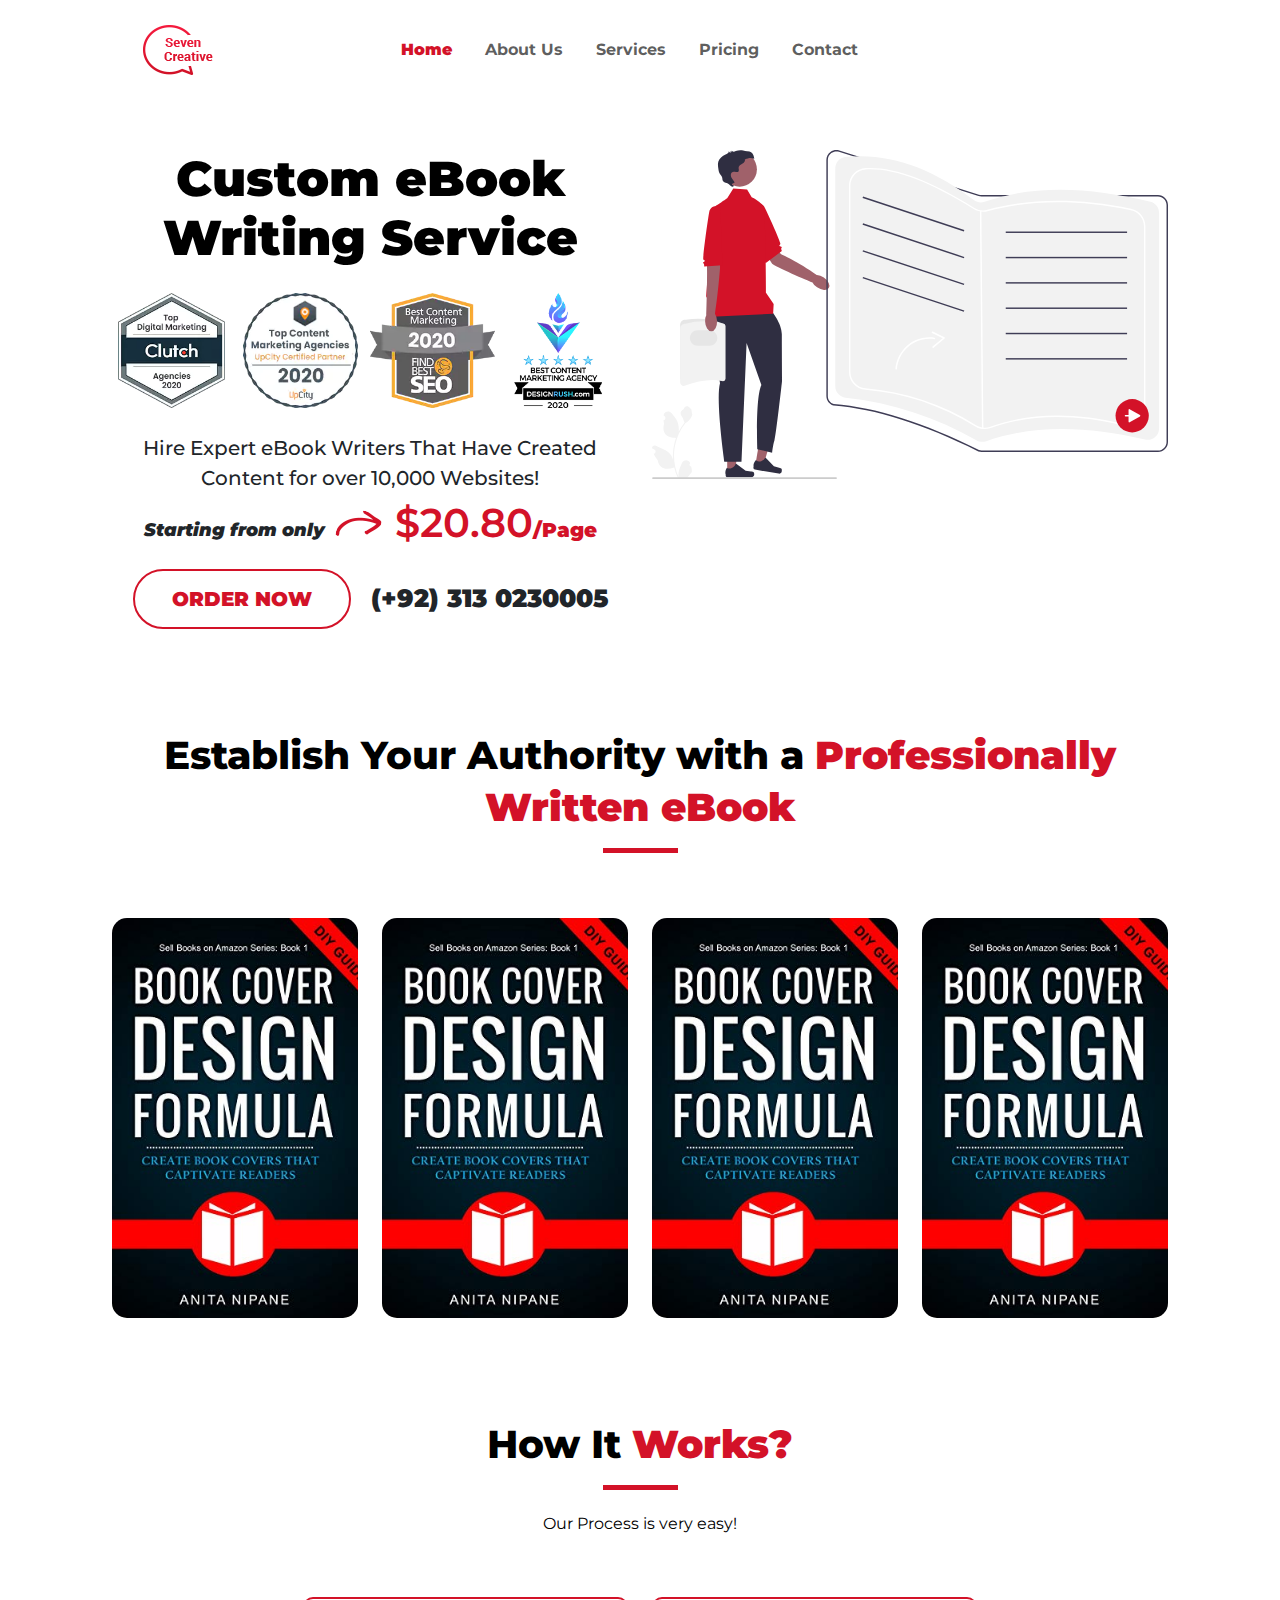
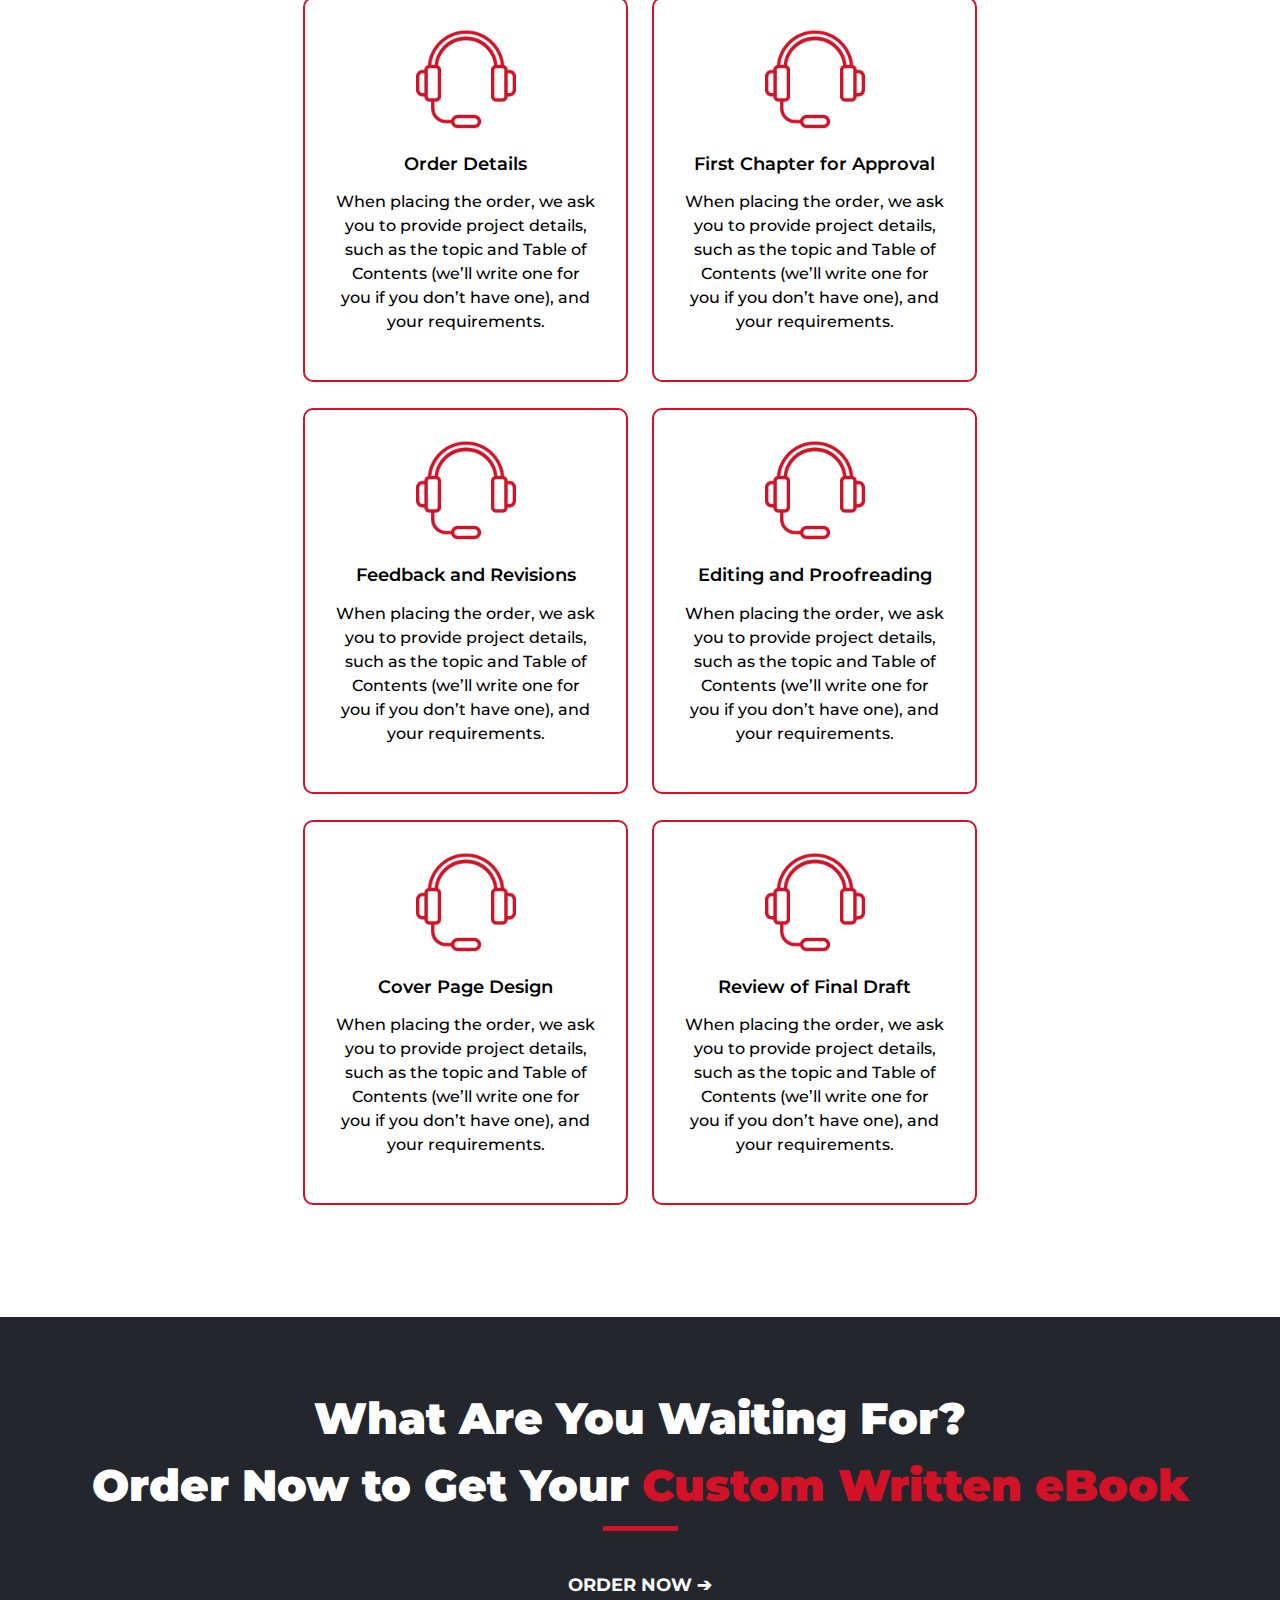
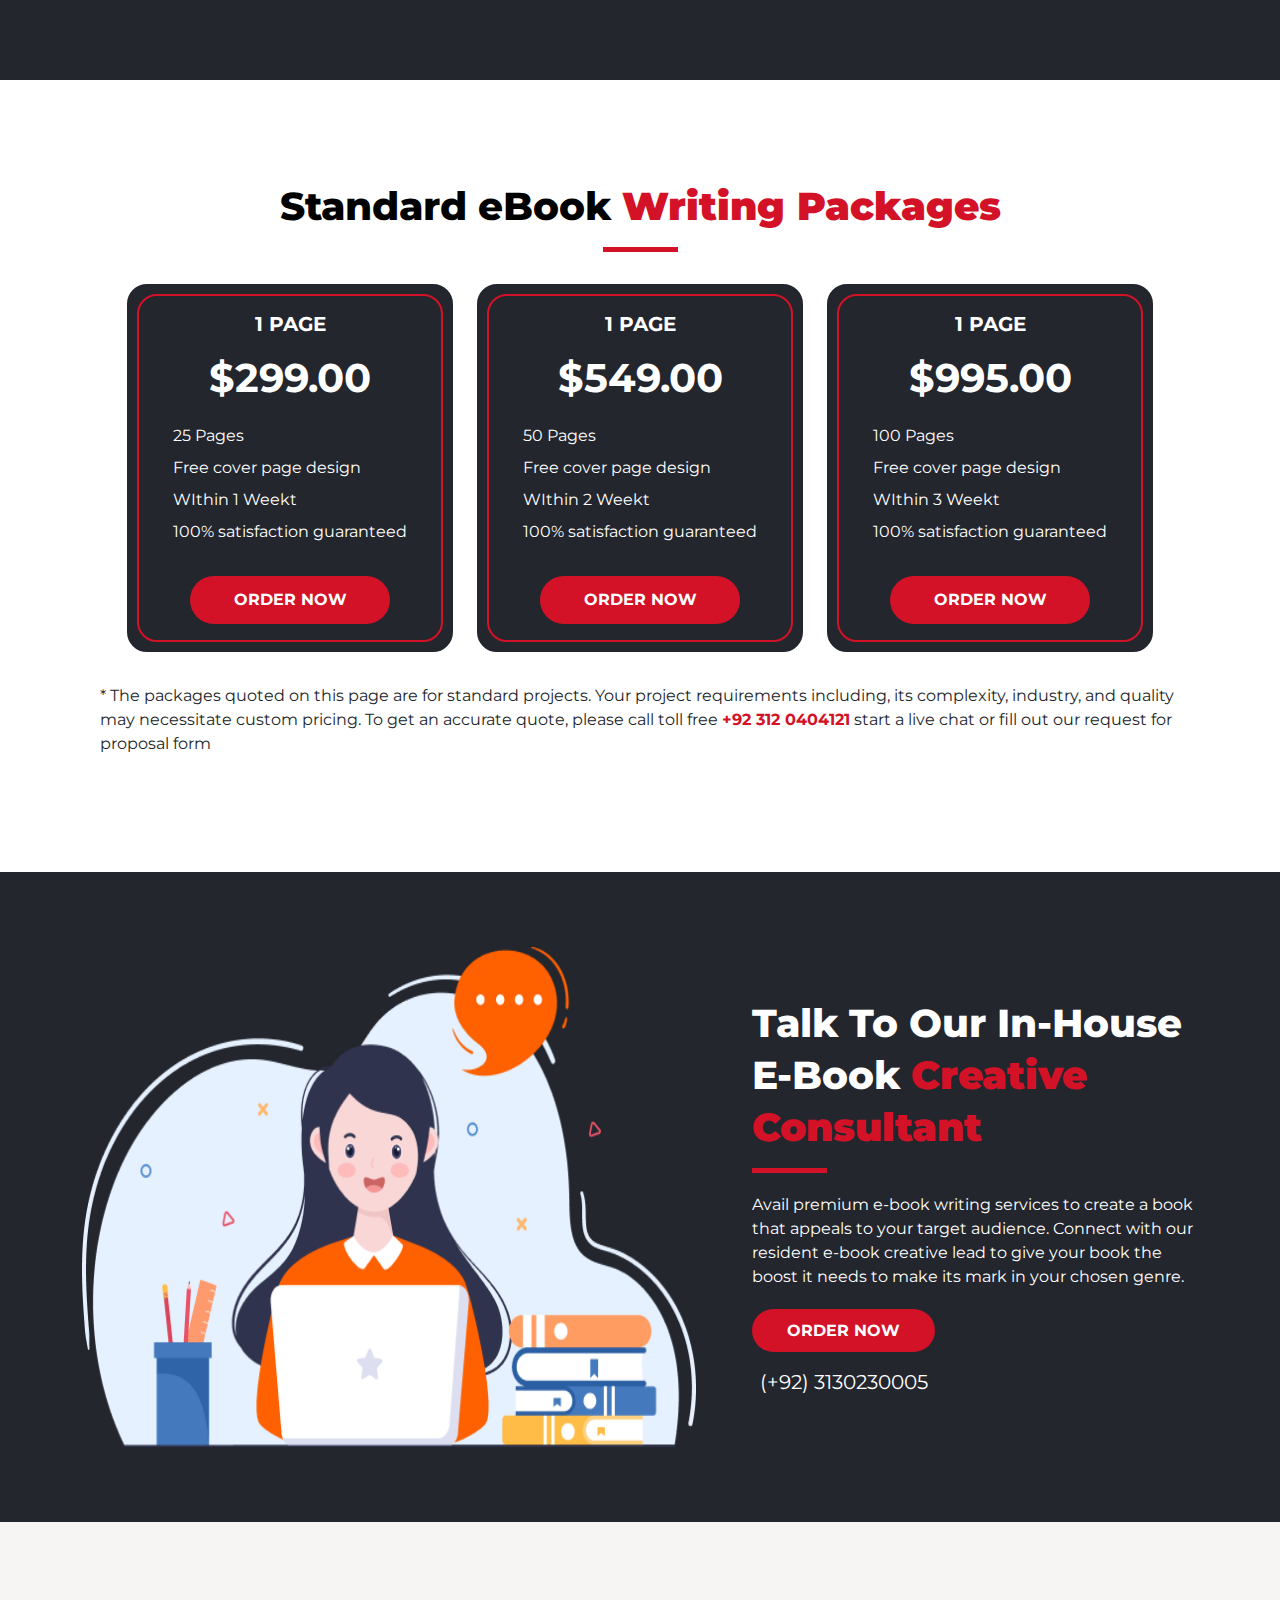
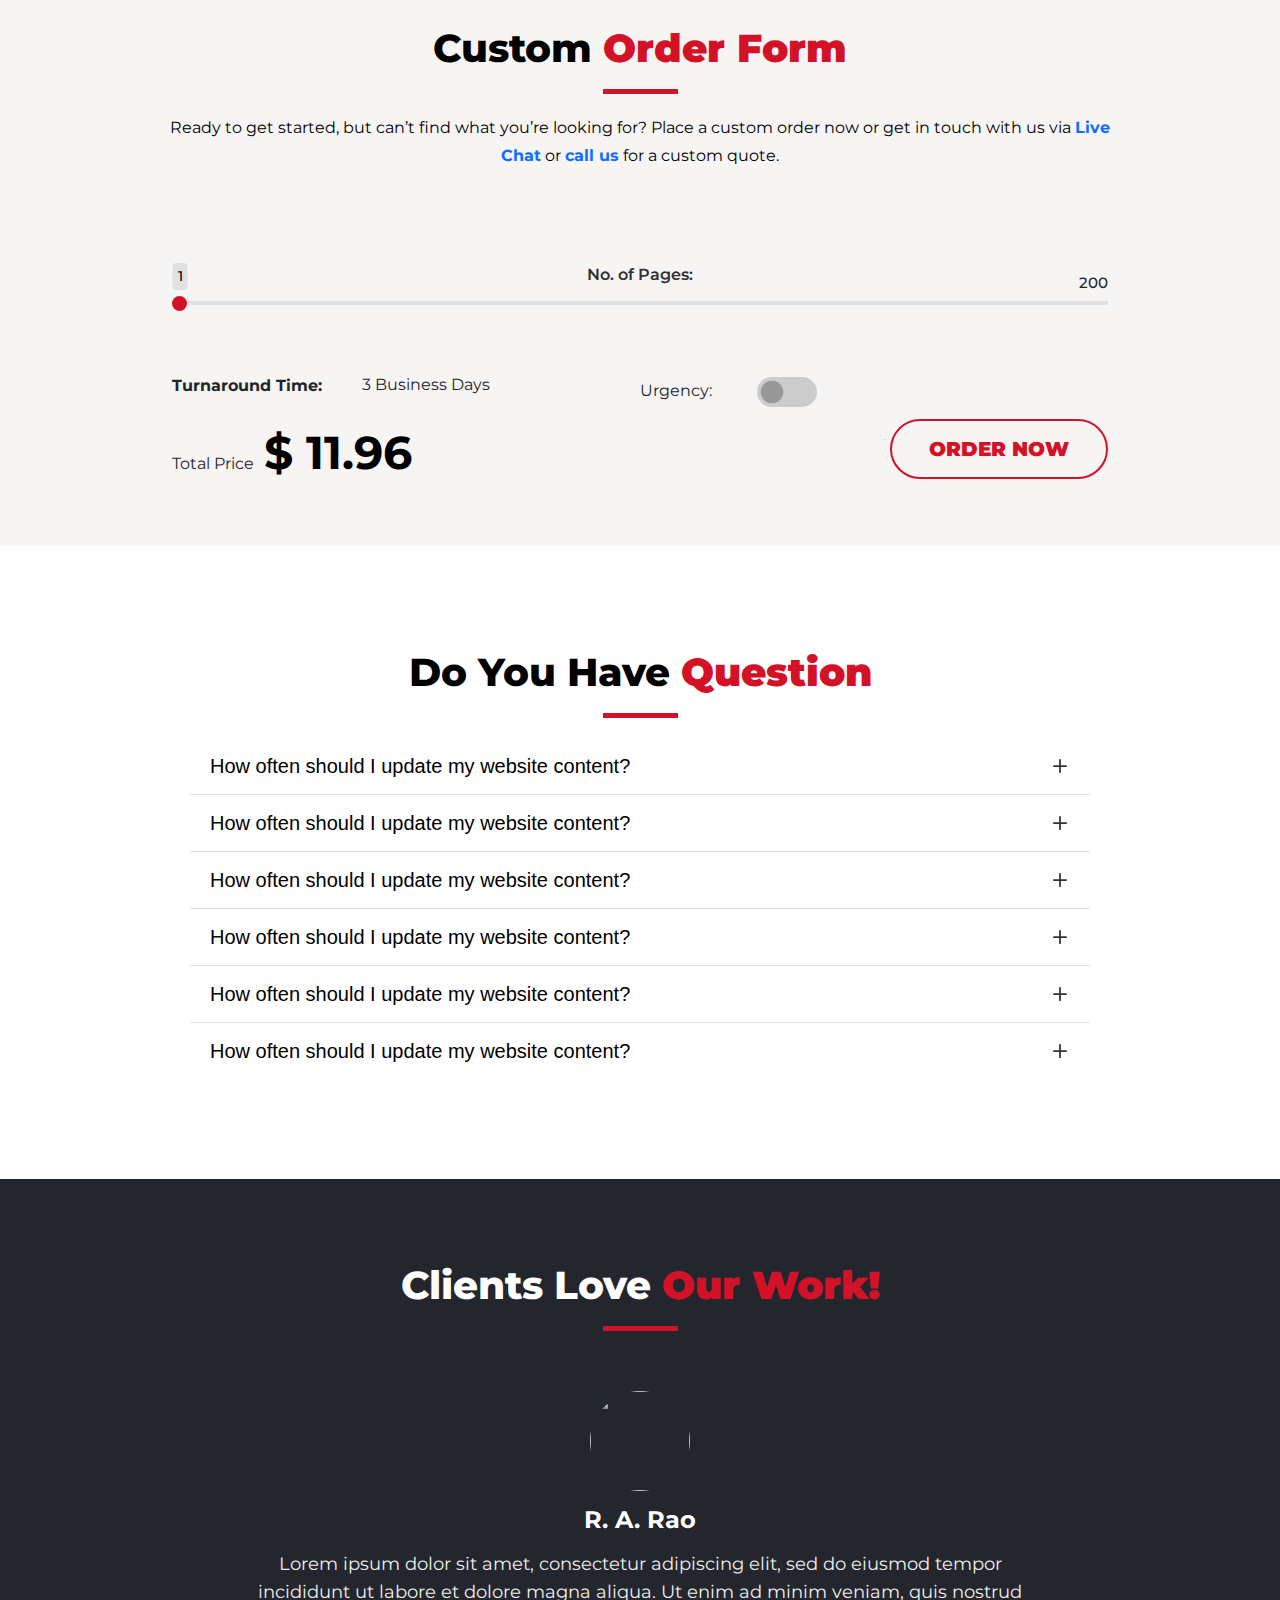
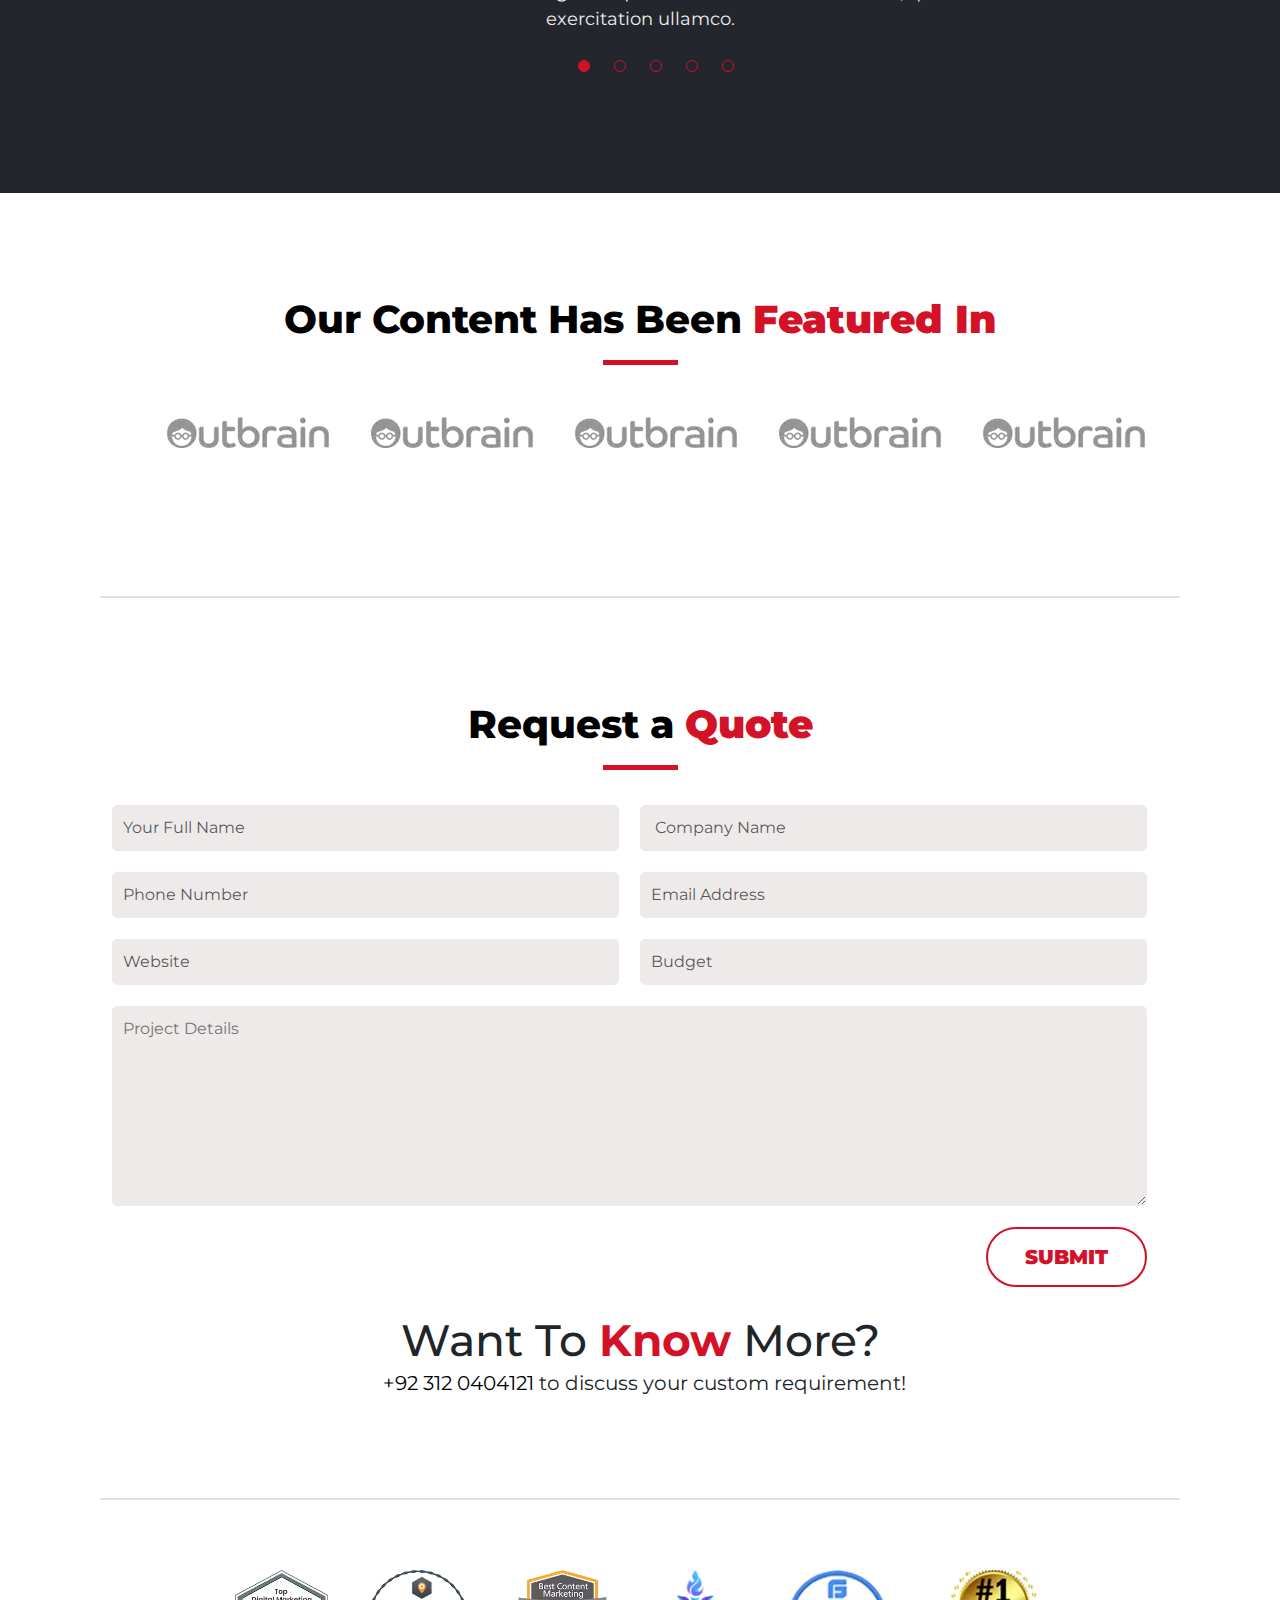
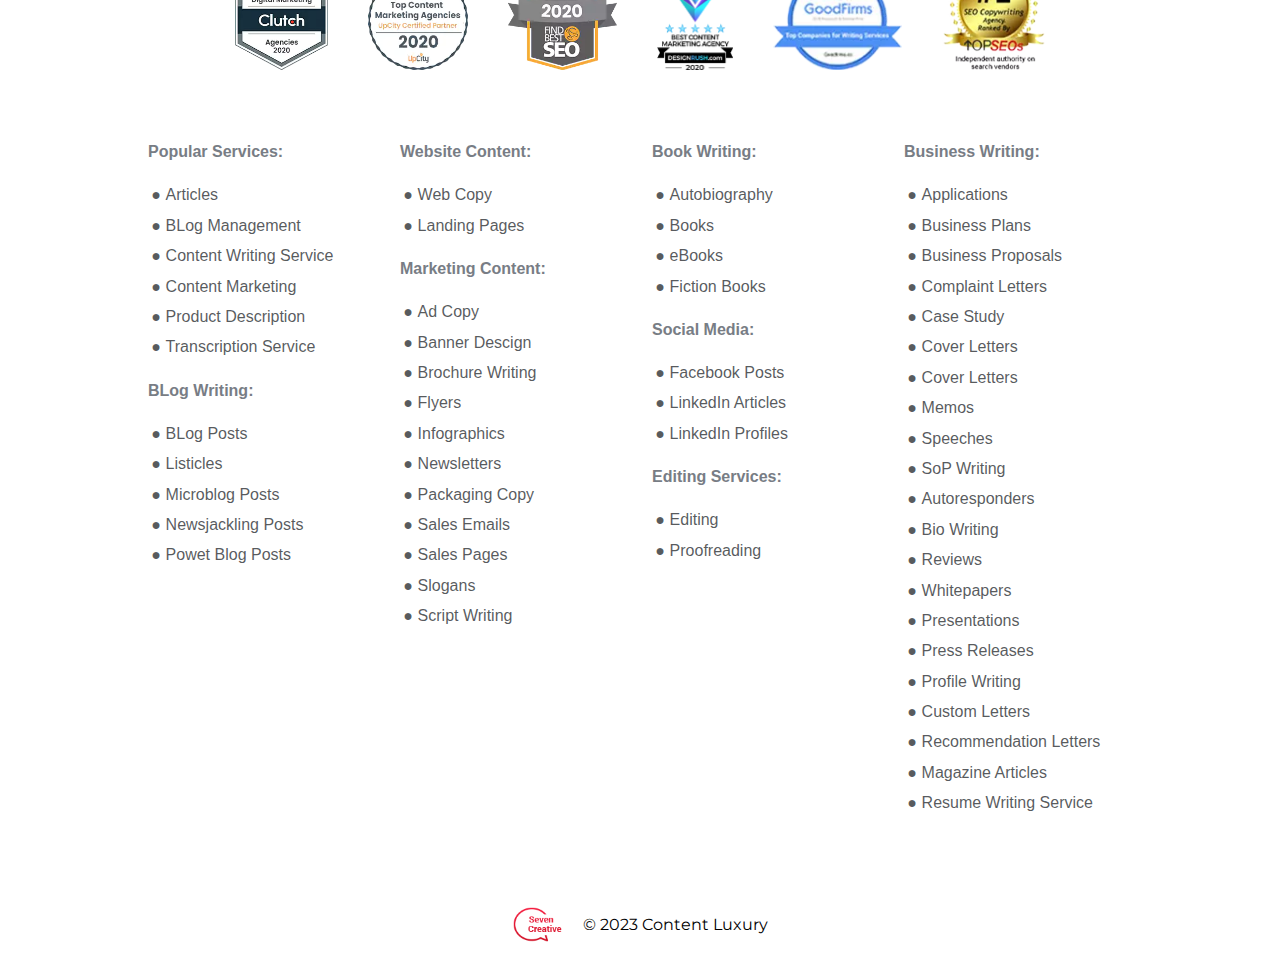
==== index.html @ ff3bb2fb "ok" ====
<!DOCTYPE html>
<html lang="en">

<head>
  <title>Custom eBook Writing Service</title>
  <meta charset="utf-8">
  <meta http-equiv="X-UA-Compatible" content="IE=edge,chrome=1">
  <meta name="viewport" content="width=device-width, initial-scale=1">
  <link href='https://fonts.googleapis.com/css?family=Montserrat' rel='stylesheet'>
  <link href="http://www.jqueryscript.net/css/jquerysctipttop.css" rel="stylesheet" type="text/css">
  <link href="https://cdn.jsdelivr.net/npm/bootstrap@5.2.3/dist/css/bootstrap.min.css" rel="stylesheet">
  <link rel="stylesheet" href="https://cdnjs.cloudflare.com/ajax/libs/font-awesome/6.2.1/css/all.min.css"
    integrity="sha512-MV7K8+y+gLIBoVD59lQIYicR65iaqukzvf/nwasF0nqhPay5w/9lJmVM2hMDcnK1OnMGCdVK+iQrJ7lzPJQd1w=="
    crossorigin="anonymous" referrerpolicy="no-referrer" />
  <link rel="stylesheet" href="https://cdnjs.cloudflare.com/ajax/libs/splidejs/4.1.4/css/themes/splide-default.min.css"
    integrity="sha512-KhFXpe+VJEu5HYbJyKQs9VvwGB+jQepqb4ZnlhUF/jQGxYJcjdxOTf6cr445hOc791FFLs18DKVpfrQnONOB1g=="
    crossorigin="anonymous" referrerpolicy="no-referrer" />
  <link rel="stylesheet" href="css/style.css">
  <link rel="stylesheet" href="css/ebook.css">



</head>

<body>

  <!-- Navigation -->
  <nav class="navbar navbar-expand-lg custom_nav" id="navbarMain">
    <div class="container">

      <!-- logo -->
      <a class="navbar-brand" href="#"><img src="img/logo.png" alt=""></a>
      <!-- logo -->
      <!-- link navigation -->
      <ul class="navbar-nav ms-auto nav-l">
        <li class="nav-item">
          <a class="nav-link active" aria-current="page" href="#"><span>Home</span></a>
        </li>
        <li class="nav-item">
          <a class="nav-link" href="#">About Us</a>
        </li>
        <li class="nav-item">
          <a class="nav-link" href="#">Services</a>
        </li>
        <li class="nav-item">
          <a class="nav-link" href="#">Pricing</a>
        </li>
        <li class="nav-item">
          <a class="nav-link" href="#">Contact</a>
        </li>

      </ul>
      <!-- link navigation -->
      <!-- Widgets -->
      <div class="widgets ms-auto">
        <div class="wi-icons">
          <a class="nav-link p-1" href="" target="blank"><i class="fab fa-facebook-f widgets-icon"></i></a>
          <a class="nav-link p-1" href="" target="blank"><i class="fab fa-twitter widgets-icon"></i></a>
          <a class="nav-link p-1" href="" target="blank"><i class="fab fa-dribbble widgets-icon"></i></a>
        </div>
      </div>

      <!-- Widgets -->

    </div>
  </nav>
  <!-- Navigation -->
  <div class="spacer-h50"></div>
  <!-- Section-1 -->
  <section class="hero">
    <div class="container">
      <div class="row">
        <div class="col-lg-6">
          <div class="hero_wrapper">

            <div class="hero_title text-center">
              <h1>Custom eBook Writing Service</h1>
            </div>
            <!-- <div class="divider mx-auto"></div> -->
            <ul id="awards_block">
              <li><a href="#"><img src="img/awards/award-01.webp" alt=""></a></li>
              <li><a href="#"><img src="img/awards/award-02.webp" alt=""></a></li>
              <li><a href="#"><img src="img/awards/award-03.webp" alt=""></a></li>
              <li><a href="#"><img src="img/awards/award-04.png" alt=""></a></li>

            </ul>
            <div class="hero_text text-center"><span>Hire Expert eBook Writers That Have Created Content for over 10,000
                Websites!</span></div>
            <div class="price_wrapper"><span><i>Starting from only</i></span>
              <p class="price">$20.80<span>/Page</span></p>
            </div>
            <div class="button_wrapper ">
              <a href="#" class="button">Order now</a>
              <div class="contact_wrapper"><i class="fa-solid fa-phone"></i><span> (+92) 313 0230005</span></div>
            </div>


          </div>
        </div>



        <div class="col-lg-6"><img src="img/ebook/ebooks.svg" width="100%" alt=""></div>
      </div>
    </div>
    </div>

  </section>
  <!-- Section-1 -->
  <div class="spacer-h100"></div>
  <!-- Ebook -->
  <section class="ebook">
    <div class="container">
      <!-- title -->
      <div class="title_wrapper">
        <h2 class="theme_title center">
          Establish Your Authority with a <span>Professionally Written eBook</span>
        </h2>

      </div>
      <!-- title -->
      <div class="book_box">
        <div class="row">
          <div class="col-lg-3 col-md-6 col-sm-12">
            <div class="wrapper">
              <img src="img/ebook/book cover.jpg" alt="">
              <div class="overlay">
                <a href="#">Read more</a>
              </div>
            </div>
          </div>
          <div class="col-lg-3 col-md-6 col-sm-12">
            <div class="wrapper">
              <img src="img/ebook/book cover.jpg" alt="">
              <div class="overlay">
                <a href="#">Read more</a>
              </div>
            </div>
          </div>
          <div class="col-lg-3 col-md-6 col-sm-12">
            <div class="wrapper">
              <img src="img/ebook/book cover.jpg" alt="">
              <div class="overlay">
                <a href="#">Read more</a>
              </div>
            </div>
          </div>
          <div class="col-lg-3 col-md-6 col-sm-12">
            <div class="wrapper">
              <img src="img/ebook/book cover.jpg" alt="">
              <div class="overlay">
                <a href="#">Read more</a>
              </div>
            </div>
          </div>

        </div>
      </div>

    </div>
    <div class="clear_fix"></div>
  </section>
  <!-- Ebook -->
  <div class="spacer-h100"></div>
  <!-- Section-2 -->
  <section class="section-2">
    <div class="container">
      <div class="row">
        <!-- title -->
        <div class="title_wrapper">
          <h2 class="theme_title center">
            How It <span>Works?</span>
          </h2>
          <div class="title_desc text-center">
            <p>Our Process is very easy!</p>
          </div>
        </div>
        <!-- title -->

        <ul class="cards">
          <li>
            <img src="img/ebook/headphone.png" width="100px">
            <h6>Order Details</h6>
            <p>When placing the order, we ask you to provide project details, such as the topic and Table of Contents
              (we’ll write one for you if you don’t have one), and your requirements.</p>
          </li>
          <li>
            <img src="img/ebook/headphone.png" width="100px">
            <h6>First Chapter for Approval</h6>
            <p>When placing the order, we ask you to provide project details, such as the topic and Table of Contents
              (we’ll write one for you if you don’t have one), and your requirements.</p>
          </li>
          <li>
            <img src="img/ebook/headphone.png" width="100px">
            <h6>Feedback and Revisions</h6>
            <p>When placing the order, we ask you to provide project details, such as the topic and Table of Contents
              (we’ll write one for you if you don’t have one), and your requirements.</p>
          </li>
          <li>
            <img src="img/ebook/headphone.png" width="100px">
            <h6>Editing and Proofreading</h6>
            <p>When placing the order, we ask you to provide project details, such as the topic and Table of Contents
              (we’ll write one for you if you don’t have one), and your requirements.</p>
          </li>
          <li>
            <img src="img/ebook/headphone.png" width="100px">
            <h6>Cover Page Design</h6>
            <p>When placing the order, we ask you to provide project details, such as the topic and Table of Contents
              (we’ll write one for you if you don’t have one), and your requirements.</p>
          </li>
          <li>
            <img src="img/ebook/headphone.png" width="100px">
            <h6>Review of Final Draft </h6>
            <p>When placing the order, we ask you to provide project details, such as the topic and Table of Contents
              (we’ll write one for you if you don’t have one), and your requirements.</p>
          </li>

        </ul>




      </div>
    </div>


  </section>
  <!-- Section-2 -->
  <!-- Section-3 -->
  <!-- Section-3 -->
  <!-- Section-4 -->
  <!-- Section-4 -->
  <div class="spacer-h100"></div>
  <!-- Banner -->
  <div class="banner">
    <div class="container">
      <div class="text-center">
        <h2 class="center white" style="margin-bottom:15px;">What Are You Waiting For?</h2>
        <!-- title -->
        <div class="title_wrapper">
          <h2 class="theme_title center">
            Order Now to Get Your <span>Custom Written eBook</span>
          </h2>
        </div>
        <!-- title -->
        <a href="#" class="btn">Order Now ➔</a>
      </div>
    </div>
  </div>
  <!-- Banner -->
  <div class="spacer-h100"></div>
  <!-- Section-5 -->
  <!-- Section-5 -->
  <!-- Section-6 -->
  <section class="section-6">
    <!-- title -->
    <div class="title_wrapper">
      <h2 class="theme_title center">
        Standard eBook <span>Writing Packages</span>
      </h2>
    </div>
    <!-- title -->

    <div class="pricing_wrapper">
      <div class="pricing">
        <div class="plan">
          <div class="border_wrap">
            <h2>1 Page</h2>
            <div class="price">$299.00</div>
            <ul class="features">
              <li><i class="fa fa-check-circle cusc"></i> <span class="pages">25 Pages</span></li>
              <li><i class="fa fa-check-circle cusc"></i> <span>Free cover page design</span></li>
              <li><i class="fa fa-check-circle cusc"></i> <span>WIthin 1 Week</span>t</li>
              <li><i class="fa fa-check-circle cusc"></i> <span>100% satisfaction guaranteed</span></li>
            </ul>

            <a href="#"><button class="table_button">Order Now</button></a>
          </div>
        </div>
        <div class="plan">
          <div class="border_wrap">
            <h2>1 Page</h2>
            <div class="price">$549.00</div>
            <ul class="features">
              <li><i class="fa fa-check-circle cusc"></i> <span class="pages">50 Pages</span></li>
              <li><i class="fa fa-check-circle cusc"></i> <span>Free cover page design</span></li>
              <li><i class="fa fa-check-circle cusc"></i> <span>WIthin 2 Week</span>t</li>
              <li><i class="fa fa-check-circle cusc"></i> <span>100% satisfaction guaranteed</span></li>
            </ul>

            <a href="#"><button class="table_button">Order Now</button></a>
          </div>
        </div>
        <div class="plan">
          <div class="border_wrap">
            <h2>1 Page</h2>
            <div class="price">$995.00</div>
            <ul class="features">
              <li><i class="fa fa-check-circle cusc"></i> <span class="pages">100 Pages</span></li>
              <li><i class="fa fa-check-circle cusc"></i> <span>Free cover page design</span></li>
              <li><i class="fa fa-check-circle cusc"></i> <span>WIthin 3 Week</span>t</li>
              <li><i class="fa fa-check-circle cusc"></i> <span>100% satisfaction guaranteed</span></li>
            </ul>

            <a href="#"><button class="table_button">Order Now</button></a>
          </div>
        </div>

        <div class="pricing_footer">
          <p>* The packages quoted on this page are for standard projects. Your project requirements including, its
            complexity, industry, and quality may necessitate custom pricing. To get an accurate quote, please call toll
            free <span>+92 312 0404121</span> start a live chat or fill out our request for proposal form</p>
        </div>



      </div>


    </div>

  </section>
  <!-- Section-6 -->
  <div class="spacer-h100"></div>
  <!-- eBook Banner -->
  <section class="blog_banner">
    <div class="container">
      <div class="left_section d-flex alig-items-center">
        <img src="img/ebook/newcta-ebook.png" alt="" width="100%">
      </div>
      <div class="right_section d-flex align-items-center">
        <div class="wrapper">
          <div class="title_wrapper">
            <h2 class="theme_title left text-white">
              Talk To Our In-House E-Book
              <span> Creative Consultant</span>
            </h2>
          </div>
          <p>Avail premium e-book writing services to create a book that appeals to your target audience. Connect with
            our resident e-book creative lead to give your book the boost it needs to make its mark in your chosen
            genre.</p>

          <a href="#" class="button">Order Now</a>
          <br>
          <br>
          <a href="javascript:void(0)" class="phone"><i class="fas fa-phone me-2"></i>(+92) 3130230005</a>


        </div>
      </div>
      <div class="clear_fix"></div>

    </div>
  </section>
  <!-- eBook Banner -->
  <!-- section-7 -->
  <section class="section-7">
    <form action="#">
      <div class="container">
        <!-- title -->
        <div class="spacer-h100"></div>
        <div class="title_wrapper">
          <h2 class="theme_title center">
            Custom <span> Order Form</span>
          </h2>
          <div class="title_desc text-center">
            <p class="align-center">Ready to get started, but can’t find what you’re looking for? Place a custom order
              now or get in touch with us via <b><a href="javascript:void(0)">Live Chat</a></b> or <b><a
                  href="tel:+92 312 0404121">call us</a></b> for a custom quote.</p>
          </div>
        </div>
        <!-- title -->
        <div id="custom-plan-box">
          <div class="field_group">
            <div class="cpb-left">
              <span class="cpb-label">No. of Pages:</span>
            </div>
            <div class="cpb-right">
              <div class="range-wrap num_blogs_field">
                <output class="bubble" style="left: calc(0% + 8px);">1</output>
                <input type="range" min="1" max="100" value="1" id="num_pages" step="1" onchange="updatePrice()"
                  class="range">
              </div>
            </div>
            <div class="clear_fix"></div>
          </div>

          <div class="sec_group">
            <div class="sec_left">
              <div class="wrapper">
                <div class="label"><span><strong>Turnaround Time:</strong></span></div>
                <div class="form-check form-switch turnaround_time">
                  3 Business Days
                </div>
              </div>
            </div>
            <div class="sec_right">
              <div class="wrapper">
                <div class="label"><span>Urgency:</span></div>
                <div class="form-check form-switch">
                  <input class="form-check-input custom_toggle" onchange="updatePrice(), updateTurnaroundTime()"
                    type="checkbox" id="urgent" role="switch" />
                </div>
              </div>
            </div>
          </div>
          <div class="clear_fix"></div>
          <div class="order_box">
            <div class="total_price"><span class="label">Total Price</span><span class="total_cost">$ <span
                  id="total_cost">11.96</span> </span></div>
            <div class="order_btn"><a href="javascript:void(0)" onclick="sendMail()" class="button">Order now</a></div>
          </div>

          <div class="clear_fix"></div>

        </div>
      </div>
    </form>

  </section>
  <!-- section-7 -->
  <div class="spacer-h100"></div>
  <!-- Section-faq -->
  <section class="section_faq">
    <!-- title -->
    <div class="title_wrapper">
      <h2 class="theme_title center">
        Do You Have <span>Question</span>
      </h2>
    </div>
    <!-- title -->
    <div class="row">
      <div class="d-flex justify-content-center">
        <div class="col-lg-10">
          <div class="accordion accordion-flush" id="accordionFlushExample">
            <div class="accordion-item">
              <h2 class="accordion-header" id="flush-heading1">
                <button class="accordion-button collapsed" type="button" data-bs-toggle="collapse"
                  data-bs-target="#flush-collapse1" aria-expanded="false" aria-controls="flush-collapseOne">
                  How often should I update my website content?
                </button>
              </h2>
              <div id="flush-collapse1" class="accordion-collapse collapse" aria-labelledby="flush-headingOne"
                data-bs-parent="#accordionFlushExample">
                <div class="accordion-body">Ideally, you should update your website content as often as possible.
                  This practice has a positive effect on your SEO rankings. It allows you to increase web traffic
                  through keyword relevancy and other effective content marketing strategies. Also, customers expect to
                  see the latest information when they land on your web page. You break that trust when you neglect to
                  update contact details or fail to notify them about new terms and conditions.
                </div>
              </div>
            </div>
            <div class="accordion-item">
              <h2 class="accordion-header" id="flush-heading2">
                <button class="accordion-button collapsed" type="button" data-bs-toggle="collapse"
                  data-bs-target="#flush-collapse2" aria-expanded="false" aria-controls="flush-collapse2">
                  How often should I update my website content?
                </button>
              </h2>
              <div id="flush-collapse2" class="accordion-collapse collapse" aria-labelledby="flush-heading2"
                data-bs-parent="#accordionFlushExample">
                <div class="accordion-body">Ideally, you should update your website content as often as possible.
                  This practice has a positive effect on your SEO rankings. It allows you to increase web traffic
                  through keyword relevancy and other effective content marketing strategies. Also, customers expect to
                  see the latest information when they land on your web page. You break that trust when you neglect to
                  update contact details or fail to notify them about new terms and conditions.
                </div>
              </div>
            </div>
            <div class="accordion-item">
              <h2 class="accordion-header" id="flush-heading3">
                <button class="accordion-button collapsed" type="button" data-bs-toggle="collapse"
                  data-bs-target="#flush-collapse3" aria-expanded="false" aria-controls="flush-collapse3">
                  How often should I update my website content?
                </button>
              </h2>
              <div id="flush-collapse3" class="accordion-collapse collapse" aria-labelledby="flush-heading3"
                data-bs-parent="#accordionFlushExample">
                <div class="accordion-body">Ideally, you should update your website content as often as possible.
                  This practice has a positive effect on your SEO rankings. It allows you to increase web traffic
                  through keyword relevancy and other effective content marketing strategies. Also, customers expect to
                  see the latest information when they land on your web page. You break that trust when you neglect to
                  update contact details or fail to notify them about new terms and conditions.
                </div>
              </div>
            </div>
            <div class="accordion-item">
              <h2 class="accordion-header" id="flush-heading4">
                <button class="accordion-button collapsed" type="button" data-bs-toggle="collapse"
                  data-bs-target="#flush-collapse4" aria-expanded="false" aria-controls="flush-collapse4">
                  How often should I update my website content?
                </button>
              </h2>
              <div id="flush-collapse4" class="accordion-collapse collapse" aria-labelledby="flush-heading4"
                data-bs-parent="#accordionFlushExample">
                <div class="accordion-body">Ideally, you should update your website content as often as possible.
                  This practice has a positive effect on your SEO rankings. It allows you to increase web traffic
                  through keyword relevancy and other effective content marketing strategies. Also, customers expect to
                  see the latest information when they land on your web page. You break that trust when you neglect to
                  update contact details or fail to notify them about new terms and conditions.
                </div>
              </div>
            </div>
            <div class="accordion-item">
              <h2 class="accordion-header" id="flush-heading5">
                <button class="accordion-button collapsed" type="button" data-bs-toggle="collapse"
                  data-bs-target="#flush-collapse5" aria-expanded="false" aria-controls="flush-collapse5">
                  How often should I update my website content?
                </button>
              </h2>
              <div id="flush-collapse5" class="accordion-collapse collapse" aria-labelledby="flush-heading5"
                data-bs-parent="#accordionFlushExample">
                <div class="accordion-body">Ideally, you should update your website content as often as possible.
                  This practice has a positive effect on your SEO rankings. It allows you to increase web traffic
                  through keyword relevancy and other effective content marketing strategies. Also, customers expect to
                  see the latest information when they land on your web page. You break that trust when you neglect to
                  update contact details or fail to notify them about new terms and conditions.
                </div>
              </div>
            </div>
            <div class="accordion-item">
              <h2 class="accordion-header" id="flush-heading6">
                <button class="accordion-button collapsed" type="button" data-bs-toggle="collapse"
                  data-bs-target="#flush-collapse6" aria-expanded="false" aria-controls="flush-collapse6">
                  How often should I update my website content?
                </button>
              </h2>
              <div id="flush-collapse6" class="accordion-collapse collapse" aria-labelledby="flush-heading6"
                data-bs-parent="#accordionFlushExample">
                <div class="accordion-body">Ideally, you should update your website content as often as possible.
                  This practice has a positive effect on your SEO rankings. It allows you to increase web traffic
                  through keyword relevancy and other effective content marketing strategies. Also, customers expect to
                  see the latest information when they land on your web page. You break that trust when you neglect to
                  update contact details or fail to notify them about new terms and conditions.
                </div>
              </div>
            </div>
          </div>
        </div>
      </div>
    </div>
  </section>
  <!-- Section-faq -->
  <div class="spacer-h100"></div>
  <!-- Section-8 -->
  <section class="section-8">
    <div class="container">
      <div class="row">

        <!-- title -->
        <div class="title_wrapper">
          <h2 class="theme_title center text-white">
            Clients Love <span>Our Work!</span>
          </h2>

        </div>
        <!-- title -->

        <section class="testim">
          <div class="wrap">

            <span id="right-arrow" class="arrow right fa fa-chevron-right"></span>
            <span id="left-arrow" class="arrow left fa fa-chevron-left "></span>
            <ul id="testim-dots" class="dots">
              <li class="dot active"></li><!--
                                  -->
              <li class="dot"></li><!--
                                  -->
              <li class="dot"></li><!--
                                  -->
              <li class="dot"></li><!--
                                  -->
              <li class="dot"></li>
            </ul>
            <div id="testim-content" class="cont">

              <div class="active">
                <div class="img"><img
                    src="https://images.unsplash.com/photo-1625241152315-4a698f74ceb7?ixlib=rb-4.0.3&ixid=MnwxMjA3fDB8MHxwaG90by1wYWdlfHx8fGVufDB8fHx8&auto=format&fit=crop&w=1480&q=80"
                    alt=""></div>
                <h2>R. A. Rao</h2>
                <p>Lorem ipsum dolor sit amet, consectetur adipiscing elit, sed do eiusmod tempor incididunt ut labore
                  et dolore magna aliqua. Ut enim ad minim veniam, quis nostrud exercitation ullamco.</p>
              </div>

              <div>
                <div class="img"><img
                    src="https://images.unsplash.com/photo-1621787279751-2baabc22d976?ixlib=rb-4.0.3&ixid=MnwxMjA3fDB8MHxwaG90by1wYWdlfHx8fGVufDB8fHx8&auto=format&fit=crop&w=580&q=80"
                    alt=""></div>
                <h2>Aman Singh</h2>
                <p>Lorem ipsum dolor sit amet, consectetur adipiscing elit, sed do eiusmod tempor incididunt ut labore
                  et dolore magna aliqua. Ut enim ad minim veniam, quis nostrud exercitation ullamco.</p>
              </div>

              <div>
                <div class="img"><img
                    src="https://images.unsplash.com/photo-1562783530-df27356a200d?ixlib=rb-4.0.3&ixid=MnwxMjA3fDB8MHxwaG90by1wYWdlfHx8fGVufDB8fHx8&auto=format&fit=crop&w=580&q=80"
                    alt=""></div>
                <h2>Sara Chakraborty</h2>
                <p>Lorem ipsum dolor sit amet, consectetur adipiscing elit, sed do eiusmod tempor incididunt ut labore
                  et dolore magna aliqua. Ut enim ad minim veniam, quis nostrud exercitation ullamco.</p>
              </div>

              <div>
                <div class="img"><img
                    src="https://images.unsplash.com/photo-1660314019032-268d70002b7f?ixlib=rb-4.0.3&ixid=MnwxMjA3fDB8MHxwaG90by1wYWdlfHx8fGVufDB8fHx8&auto=format&fit=crop&w=580&q=80"
                    alt=""></div>
                <h2>Aryan Sidana</h2>
                <p>Lorem ipsum dolor sit amet, consectetur adipiscing elit, sed do eiusmod tempor incididunt ut labore
                  et dolore magna aliqua. Ut enim ad minim veniam, quis nostrud exercitation ullamco.</p>
              </div>

              <div>
                <div class="img"><img
                    src="https://images.unsplash.com/photo-1583058905141-deef2de746bb?ixlib=rb-4.0.3&ixid=MnwxMjA3fDB8MHxwaG90by1wYWdlfHx8fGVufDB8fHx8&auto=format&fit=crop&w=588&q=80"
                    alt=""></div>
                <h2>Aadriti Jha</h2>
                <p>Lorem ipsum dolor sit amet, consectetur adipiscing elit, sed do eiusmod tempor incididunt ut labore
                  et dolore magna aliqua. Ut enim ad minim veniam, quis nostrud exercitation ullamco.</p>
              </div>

            </div>

          </div>
        </section>
      </div>
    </div>
  </section>
  <!-- Section-8 -->
  <div class="spacer-h100"></div>
  <!-- Section-9 -->
  <section class="section-9">
    <div class="container">
      <div class="row">
        <!-- title -->
        <div class="title_wrapper">
          <h2 class="theme_title center">
            Our Content Has Been <span>Featured In</span>
          </h2>

        </div>
        <!-- title -->
        <div class="logo_box">
          <ul>
            <li><img src="img/featin-logo4.webp" alt=""></li>
            <li><img src="img/featin-logo4.webp" alt=""></li>
            <li><img src="img/featin-logo4.webp" alt=""></li>
            <li><img src="img/featin-logo4.webp" alt=""></li>
            <li><img src="img/featin-logo4.webp" alt=""></li>
          </ul>
        </div>
      </div>
    </div>
  </section>
  <!-- Section-9 -->
  <div class="spacer-h100"></div>
  <!-- Section-10 -->
  <section class="section-10">
    <div class="border"></div>
    <div class="spacer-h100"></div>
    <div class="container">
      <div class="row">

        <div class="col-left">
          <!-- title -->
          <div class="title_wrapper">
            <h2 class="theme_title center">
              Request a <span> Quote</span>
            </h2>
          </div>
          <!-- title -->
          <div class="form-wrapper">
            <div class="request-quote">
              <form id="form2" method="post" style="width:100%;">
                <input name="fullname" id="fullname" placeholder="Your Full Name" class="form-control">
                <input name="company" id="company" placeholder=" Company Name" class="form-control">
                <input name="phone" id="phone" placeholder="Phone Number" class="form-control">
                <input name="email" id="email" placeholder="Email Address" class="form-control">
                <input name="website" id="website" placeholder="Website" class="form-control">
                <input name="budget" id="budget" placeholder="Budget" class="form-control">
                <textarea name="details" id="details" placeholder="Project Details" style="width: 98%;height:200px;"
                  cols="1000" rows="5"></textarea>

                <div class="form-submit-btn">
                  <a class="form-btn btn" href="javascript:void(0)" onclick="submitContactForm()"
                    style="float: right;margin: 0 2% 0 0;">Submit</a>
                </div>
              </form>
            </div>

            <div class="clear_fix"></div>

          </div>
          <div class="cta">
            <h3>Want To <span>Know</span> More?</h3>
            <p><i class="fas fa-phone me-2  clr_span"></i><a href="tel:+923130230005">+92 312 0404121</a> to discuss your
              custom requirement!</p>
          </div>
        </div>


      </div>
    </div>


  </section>
  <!-- Section-10 -->
  <div class="spacer-h100"></div>
  <!-- Section-11 -->
  <section class="section-11">
    <div class="border"></div>
    <div class="spacer-h50"></div>
    <div class="footer_awards">
      <ul>
        <li><img src="img/awards/award-01.webp" alt=""></li>
        <li><img src="img/awards/award-02.webp" alt=""></li>
        <li><img src="img/awards/award-03.webp" alt=""></li>
        <li><img src="img/awards/award-04.png" alt=""></li>
        <li><img src="img/awards/award-5.webp" alt=""></li>
        <li><img src="img/awards/award-8.webp" alt=""></li>

      </ul>
    </div>
  </section>
  <!-- Section-11 -->
  <div class="spacer-h50"></div>
  <!-- Section-12 -->
  <section class="section-12">
    <div class="row px-5">
      <div class="col-md-3 col-xs-12">
        <p class="footer-p">Popular Services:</p>
        <ul class="list-style-disc">
          <a href="#">
            <li class="text-muted">Articles</li>
          </a>
          <a href="#">
            <li class="text-muted">BLog Management</li>
          </a>
          <a href="#">
            <li class="text-muted">Content Writing Service</li>
          </a>
          <a href="#">
            <li class="text-muted">Content Marketing</li>
          </a>
          <a href="#">
            <li class="text-muted">Product Description</li>
          </a>
          <a href="#">
            <li class="text-muted">Transcription Service</li>
          </a>
        </ul>
        <p class="footer-p">BLog Writing:</p>
        <ul class="list-style-disc">
          <a href="#">
            <li class="text-muted">BLog Posts</li>
          </a>
          <a href="#">
            <li class="text-muted">Listicles</li>
          </a>
          <a href="#">
            <li class="text-muted">Microblog Posts</li>
          </a>
          <a href="#">
            <li class="text-muted">Newsjackling Posts</li>
          </a>
          <a href="#">
            <li class="text-muted">Powet Blog Posts</li>
          </a>
        </ul>
      </div>
      <div class="col-md-3 col-xs-12">
        <p class="footer-p">Website Content:</p>
        <ul class="list-style-disc">
          <a href="#">
            <li class="text-muted">Web Copy</li>
          </a>
          <a href="#">
            <li class="text-muted">Landing Pages</li>
          </a>
        </ul>
        <p class="footer-p">Marketing Content:</p>
        <ul class="list-style-disc">
          <a href="#">
            <li class="text-muted">Ad Copy</li>
          </a>
          <a href="#">
            <li class="text-muted">Banner Descign</li>
          </a>
          <a href="#">
            <li class="text-muted">Brochure Writing</li>
          </a>
          <a href="#">
            <li class="text-muted">Flyers</li>
          </a>
          <a href="#">
            <li class="text-muted">Infographics</li>
          </a>
          <a href="#">
            <li class="text-muted">Newsletters</li>
          </a>
          <a href="#">
            <li class="text-muted">Packaging Copy</li>
          </a>
          <a href="#">
            <li class="text-muted">Sales Emails</li>
          </a>
          <a href="#">
            <li class="text-muted">Sales Pages</li>
          </a>
          <a href="#">
            <li class="text-muted">Slogans</li>
          </a>
          <a href="#">
            <li class="text-muted">Script Writing</li>
          </a>
        </ul>
      </div>
      <div class="col-md-3 col-xs-12">
        <p class="footer-p">Book Writing:</p>
        <ul class="list-style-disc">
          <a href="#">
            <li class="text-muted">Autobiography</li>
          </a>
          <a href="#">
            <li class="text-muted">Books</li>
          </a>
          <a href="#">
            <li class="text-muted">eBooks</li>
          </a>
          <a href="#">
            <li class="text-muted">Fiction Books</li>
          </a>
        </ul>
        <p class="footer-p">Social Media:</p>
        <ul class="list-style-disc">
          <a href="#">
            <li class="text-muted">Facebook Posts</li>
          </a>
          <a href="#">
            <li class="text-muted">LinkedIn Articles</li>
          </a>
          <a href="#">
            <li class="text-muted">LinkedIn Profiles</li>
          </a>
        </ul>
        <p class="footer-p">Editing Services:</p>
        <ul class="list-style-disc">
          <a href="#">
            <li class="text-muted">Editing</li>
          </a>
          <a href="#">
            <li class="text-muted">Proofreading</li>
          </a>
        </ul>
      </div>
      <div class="col-md-3 col-xs-12">
        <p class="footer-p">Business Writing:</p>
        <ul class="list-style-disc">
          <a href="#">
            <li class="text-muted">Applications</li>
          </a>
          <a href="#">
            <li class="text-muted">Business Plans</li>
          </a>
          <a href="#">
            <li class="text-muted">Business Proposals</li>
          </a>
          <a href="#">
            <li class="text-muted">Complaint Letters</li>
          </a>
          <a href="#">
            <li class="text-muted">Case Study</li>
          </a>
          <a href="#">
            <li class="text-muted">Cover Letters</li>
          </a>
          <a href="#">
            <li class="text-muted">Cover Letters</li>
          </a>
          <a href="#">
            <li class="text-muted">Memos</li>
          </a>
          <a href="#">
            <li class="text-muted">Speeches</li>
          </a>
          <a href="#">
            <li class="text-muted">SoP Writing</li>
          </a>
          <a href="#">
            <li class="text-muted">Autoresponders</li>
          </a>
          <a href="#">
            <li class="text-muted">Bio Writing</li>
          </a>
          <a href="#">
            <li class="text-muted">Reviews</li>
          </a>
          <a href="#">
            <li class="text-muted">Whitepapers</li>
          </a>
          <a href="#">
            <li class="text-muted">Presentations</li>
          </a>
          <a href="#">
            <li class="text-muted">Press Releases</li>
          </a>
          <a href="#">
            <li class="text-muted">Profile Writing</li>
          </a>
          <a href="#">
            <li class="text-muted">Custom Letters</li>
          </a>
          <a href="#">
            <li class="text-muted">Recommendation Letters</li>
          </a>
          <a href="#">
            <li class="text-muted">Magazine Articles</li>
          </a>
          <a href="#">
            <li class="text-muted">Resume Writing Service</li>
          </a>
        </ul>
      </div>
    </div>
  </section>
  <!-- Section-12 -->
  <!-- Footer -->
  <footer class="footer">
    <div class="container">

      <div class="footer_wrap">
        <div class="footer_logo"><img src="img/logo.png" alt="" width="50px"></div>
        <div class="text"><span>© 2023 Content Luxury</span></div>
      </div>

    </div>
  </footer>
  <!-- Footer -->
  <!-- back-to-top -->
  <button class="btn btn-sm btn-top p-2 px-3 position-fixed bottom-0 end-0 translate-middle d-none"
    onclick="scrollToTop()" id="back-to-up">
    <i class="fa fa-arrow-up" aria-hidden="true"></i>
  </button>
  <!-- back-to-top -->

  <!--Start of Tawk.to Script-->
  <script type="text/javascript">
    var Tawk_API = Tawk_API || {}, Tawk_LoadStart = new Date();
    (function () {
      var s1 = document.createElement("script"), s0 = document.getElementsByTagName("script")[0];
      s1.async = true;
      s1.src = 'https://embed.tawk.to/63c1da4647425128790d566c/1gmmjp9c7';
      s1.charset = 'UTF-8';
      s1.setAttribute('crossorigin', '*');
      s0.parentNode.insertBefore(s1, s0);
    })();
  </script>
  <!--End of Tawk.to Script-->

</body>


<script src="https://cdn.jsdelivr.net/npm/bootstrap@5.2.3/dist/js/bootstrap.bundle.min.js"></script>
<script src="https://cdnjs.cloudflare.com/ajax/libs/font-awesome/6.2.1/js/all.min.js"
  integrity="sha512-rpLlll167T5LJHwp0waJCh3ZRf7pO6IT1+LZOhAyP6phAirwchClbTZV3iqL3BMrVxIYRbzGTpli4rfxsCK6Vw=="
  crossorigin="anonymous" referrerpolicy="no-referrer"></script>
<script src="http://code.jquery.com/jquery-1.11.3.min.js"></script>
<script type="text/javascript" src="https://codegena.com/assets/js/youtube-embed.js"></script>
<script src="js/script.js"></script>


<script>
  function updateTurnaroundTime() {

    is_urgent = $('#urgent').is(':checked');

    if (is_urgent) {
      $('.turnaround_time').html("1 Business Days");
    } else {
      $('.turnaround_time').html("3 Business Days");
    }

  }

  function updatePrice() {

    var num_of_pages = parseInt($('#num_pages').val());
    var initial_cost = 11.96;
    var is_urgent = 0;
    var total_cost = initial_cost;
    let discount = 0;

    is_urgent = $('#urgent').is(':checked');
    total_cost = num_of_pages * initial_cost;

    if (is_urgent == true) {
      total_cost = (total_cost * 2);
    }

    $('#total_cost').text(total_cost.toFixed(2));
  }

  function sendMail() {

    $("span.error, .alert").remove();
    $("span, input").removeClass("is-invalid");

    var num_of_post = parseInt($('#num_post').val());
    var is_urgent = $('#urgent').is(':checked');
    var total_cost = $('#total_cost').text();

    var data = {
      "num_of_posts": num_of_post,
      "is_urgent": is_urgent,
      "total_cost": total_cost
    }

    $.ajax({

      type: "POST",
      dataType: 'json',
      url: "php/mail.php",
      data: data,

      success: function (response) {
        if (response.status == true) {
          $('#custom-plan-box').after('<div class="alert alert-success">We received your message, our team will contact you soon.</div>')
        } else {
          $('#custom-plan-box').after('<div class="alert alert-danger">Something went wrong, please contact to support</div>')
        }
      },

      error: function () {
        $('#custom-plan-box').after('<div class="alert alert-danger">Something went wrong, please contact to support</div>')
      }

    });

  }

  function submitContactForm() {

    $("span.error, .alert").remove();
    $("span, input").removeClass("is-invalid");

    var name = $('#fullname').val();
    var contact = $('#contact').val();
    var company = $('#company').val();
    var phone = $('#phone').val();
    var email = $('#email').val();
    var website = $('#website').val();
    var budget = $('#budget').val();
    var details = $('#details').val();
    var flag = true;


    if (name == null || name == '') {
      $('#fullname').addClass('is-invalid');
      flag = false;
    }

    if (phone == null || phone == '') {
      $('#phone').addClass('is-invalid');
      flag = false;
    }

    if (email == null || email == '') {
      $('#email').addClass('is-invalid');
      flag = false;
    }

    if (flag) {
      var data = {
        "name": name,
        "company": company,
        "phone": phone,
        "email": email,
        "website": website,
        "budget": budget,
        "details": details
      }

      $.ajax({

        type: "POST",
        dataType: 'json',
        url: "php/contact.php",
        data: data,

        success: function (response) {
          if (response.status == true) {
            $('.form-wrapper').after('<div class="alert alert-success">We received your message, our team will contact you soon.</div>')
          } else {
            $('.form-wrapper').after('<div class="alert alert-danger">Something went wrong, please contact to support</div>')
          }
        },

        error: function () {
          $('.form-wrapper').after('<div class="alert alert-danger">Something went wrong, please contact to support</div>')
        }

      });
    }

  }
</script>

</html>
---- css/style.css ----
@import url('https://fonts.googleapis.com/css2?family=Quicksand&display=swap');
body
{
    margin: 0;
    padding: 0;
    background-color: #fff;
    font-family: 'Montserrat';
}
html
{
    padding: 0;
}

section
{
    padding-left: 100px;
    padding-right: 100px;
}

.spacer-h50
{
    width: 100%;
    height: 50px;
}

.spacer-h100
{
    width: 100%;
    height: 100px;
}

.clr_span
{
    color: var(--theme-color);
}

.border
{
    width: 100%;
    height: 1px;
    background-color: #ccc;
}

.color_wrap
{
    color: var(--theme-color);
}

a
{
    text-decoration: none;
    outline: none !important;
}

:root {
    --theme-color: #d31228;
    --navbar: #23262d;
  }
/* navigation */
.custom_nav
{
    background-color: transparent!important;
    height: 100px;
    padding-left: 50px;
    padding-right: 50px;
    transition: 0.2s;
    z-index: 99;
    
}

/* Theme-title */

.theme_title {
    font-size: 39px;
    font-weight: 800;
    line-height: 52px;
    margin: 0px 0px 35px 0px;
    color: #000000;
}

.theme_title.center {
    text-align: center;
}

.theme_title span
{
    color: var(--theme-color);
    font-weight: 900;
}

.theme_title:after {
    content: "";
    width: 75px;
    height: 5px;
    background: var(--theme-color);
    position: relative;
    left: 0;
    right: 0;
    bottom: -15px;
    margin: 0;
    display: block;
}

.theme_title.center:after {
    margin: 0 auto;
}


.title_desc
{
    width: 90%;
    margin: 0px auto;
}


.title_desc p
{
    font-size: 16px;
    font-weight: 400;
    line-height: 28px;
    color: #000000;
    margin: 0px 0px 25px 0px;
}



/* Theme-title */



/* navbar scroll */
.scroll
{
    position: fixed !important;;
    top: 0;
    background: var(--navbar)!important;
    width: 100%;
    height: 68px;
    margin-bottom: 68px;
    transition: 0.2s;
}

.nav_color
{
    color: #fff;
}
/* navbar scroll */

.custom_nav .nav-l .nav-link
{
    font-weight: bolder;
    padding-right: 25px!important;
}

.custom_nav .nav-l .active
{
    color: var(--theme-color);
    font-weight: 900;
}

.custom_nav .nav-l .nav-link:hover
{
    color: var(--theme-color);
}

.custom_nav .navbar-brand
{
    padding-left: 60px;
}

.widgets .wi-icons
{
    display: flex;
    align-items: center;
    justify-content: center;
    padding-right: 60px;
    text-align: center;
    
}
.widgets .wi-icons a
{
    margin-right: 5px;
    font-size: 15px;
    background-color: transparent;
    border-radius: 100px;
    line-height: 16px;
    width: 26px;
    height: 26px;
}

.widgets .wi-icons a:hover
{
    background-color: var(--theme-color);
    color: #fff;
}

/* navigation */
/* Section-1 */

.hero_wrapper
{
    width: 100%;
}

.hero_wrapper .hero_title h1
{
    font-size: 49px;
    font-weight: 900;
    color: #000;
}


.hero_wrapper .divider
{
    width: 90px;
    height: 4px;
    background-color: var(--theme-color);
    margin-top: 20px;
    margin-bottom: 10px;
}

.hero_wrapper .hero_text span
{   
    font-size: 20px;
    font-weight: 500;
}

.hero_wrapper .price_wrapper
{
    display: flex;
    align-items: center;
    flex-direction: row;
    justify-content: center;
}

.hero_wrapper .price_wrapper span
{
    font-size: 18px;
    font-weight: 900;
}

.hero_wrapper .price_wrapper .price
{
    display: inline-block;
    background: url(../img/arrow.png) no-repeat left center;
    padding-left: 60px;
    color: var(--theme-color);
    font-size: 40px;
    font-weight: 600;
    font-style: normal;
    margin-left: 10px;

}

.hero_wrapper .price_wrapper .price span
{
    font-size: 20px;
}

.hero_wrapper .button_wrapper
{
    display: flex;
    align-items: center;
    flex-direction: row;
    justify-content: center;
}

.hero_wrapper .button_wrapper a
{
    font-size: 20px;
    padding: 15px 50px;
    text-transform: capitalize;
    margin-left: 0px;
    text-decoration: none;
}

.hero_wrapper .button_wrapper .button
{
    background: transparent;
    display: inline-block;
    color: var(--theme-color);
    border-radius: 40px;
    position: relative;
    z-index: 0;
    overflow: hidden;
    font-size: 20px;
    font-weight: 900;
    text-transform: uppercase;
    letter-spacing: normal;
    padding: 14px 37px;
    line-height: 28px;
    transition: 0.2s;
    border: 2px solid var(--theme-color);
}

.hero_wrapper .button_wrapper .button:hover
{
    background-color: var(--theme-color);
    transition: 0.2s;
    color: #fff;
}

.hero_wrapper .contact_wrapper
{
    margin-left: 20px;
}
.hero_wrapper .contact_wrapper .fa-phone
{
    font-size: 25px;
}

.hero_wrapper .contact_wrapper span         
{
    font-size: 25px;
    font-weight: 900;
}

.hero_wrapper ul#awards_block 
{
    padding: 0;
    margin: 0;
    font-size: 0;
    margin-bottom: 25px;
    margin-top: 25px;

}

.hero_wrapper ul#awards_block li
{
    display: inline-block;
    width: 23%;
    text-align: center;
    vertical-align: middle;
    margin-right: 2%;
}

.hero_wrapper ul#awards_block li img
{
    width: auto;
    height: 115px;
    max-width: initial;
    display: block;
    margin: 0px auto;
}

/* Section-1 */

/* Section-2 */

.section-2 ul.cards {
    width: 95%;
    padding: 0;
    margin: 20px auto 0px auto;
    list-style: none;
    text-align: center;
    transition: 0.2s ease;
    padding-left: 70px;
    padding-right: 70px;
 
}

.section-2 ul.cards .wrapper
{
    width: 100%;
text-align: center;
    
   
}

.section-2 ul.cards .wrapper li
{
    width: 300px;
    height: 300px;
    float: left;
    background-color: #fff;
    border-radius: 50%;
    margin: 12px 10px;
    display: inline-flex;
    align-items: center;
    justify-content: center;
    flex-direction: column;
    text-align: center;
    vertical-align: text-top;
    transition: 0.3s;
    border: 2px solid var(--theme-color);
    font-weight: bold;
}


.section-2 ul.cards li:hover{
    box-shadow: 0px 10px 20px #d9d9d9;
        -moz-box-shadow: 0px 10px 20px #d9d9d9;
        -webkit-box-shadow: 0px 10px 20px #d9d9d9; 
        background-color: var(--theme-color);
       
    }

    .section-2 ul.cards li img {
        margin-bottom: 10px;
    transition: 0.3s;

    }
    
    .section-2 ul.cards li h6 {
        font-size: 18px;
        font-weight: 600;
        padding: 5px;
        margin: 10px 0px 10px 0px;
        color: #000000;
        transition: all .2s ease;}

        .section-2 ul.cards li:hover h6 {
            color: #fff;
        }

        .section-2 ul.cards li:hover img {
            filter: brightness(0) invert(100%);
    transition: 0.3s;

        }




/* 
.section-2 ul.cards li {
    
    padding: 30px;
    cursor: inherit;
} */

/* 
.section-2 ul.cards li {
    display: inline-block;
    width: 325px;
    height: 325px;
    float: left;
    display: inline-flex;
    align-items: center;
    justify-content: center;
    flex-direction: column;
    text-align: center;
    vertical-align: text-top;
    border: 2px solid var(--theme-color);
    margin: 12px 10px;
    border-radius: 10px;
    -moz-border-radius: 10px;
    -webkit-border-radius: 10px;
    min-height: 230px;
    transition: all .2s ease;
    position: relative;
    cursor: pointer;
    border-radius: 50%;
    
} */



/* 

/* .section-2 ul.cards li img {
    margin-bottom: 10px;
}

.section-2 ul.cards li h6 {
    font-size: 18px;
    font-weight: 600;
    padding: 0px;
    margin: 10px 0px 10px 0px;
    color: #000000;
    transition: all .2s ease;
} */

/* Section-2 */

/* Section-3 */

.section-3 .video-title
{
    font-size: 30px;
}
/* video player */

.section-3 .yt_embed .youtube
{
    border-radius: 15px;
}


/* Section-3 */

/* Section-4 */
.section-4 
{
    background-color: #f4f4f4;
    width: 100%;
    height: auto;
}

/* steps */
  .section-4 .step_wrapper .steps {
    display: flex;
    width: 100%;
    max-width: 1000px;
    justify-content: space-around;
    align-items: center;
    margin: 50px auto;
  }
  .section-4 .step_wrapper .steps div {
    width: 100%;
    height: 2px;
    background: #d312284b;
    position: relative;
  }
  .section-4 .step_wrapper .steps div::after {
    content: "";
    position: absolute;
    left: 0;
    top: 0;
    width: 100%;
    height: 100%;
    background: var(--theme-color);
    transform-origin: left;
    transform: scaleX(0);
    transition: transform 0.5s ease-in-out;
  }
  .section-4 .step_wrapper .steps div.active::after {
    transform: scaleX(1);
  }
  .section-4 .step_wrapper .steps button {
    cursor: pointer;
    background: transparent;
    border: 2px solid var(--theme-color);
    color: var(--theme-color);
    font-weight: 900;
    border-radius: 100%;
    min-width: 50px;
    height: 50px;
    display: flex;
    justify-content: center;
    align-items: center;
    font-size: 25px;
    box-shadow: 0.9px 2.8px 2.2px rgba(49, 140, 252, 0.02), 2.1px 6.7px 5.3px rgba(49, 140, 252, 0.028), 4px 12.5px 10px rgba(49, 140, 252, 0.035), 7.1px 22.3px 17.9px rgba(49, 140, 252, 0.042), 13.4px 41.8px 33.4px rgba(49, 140, 252, 0.05), 32px 100px 80px rgba(49, 140, 252, 0.07);
    background: white;
    transition: all 0.3s ease;
  }
  .section-4 .step_wrapper .steps button.active {
    background: var(--theme-color);
    color: white;
  }
  
  .section-4 .step_wrapper .contents {
    position: relative;
    width: 100%;
    height: 100%;
    min-height: 300px;
    box-sizing: border-box;
  }
  
  .section-4 .step_wrapper .content {
    position: absolute;
    width: 100%;
    height: 100%;
    top: 0;
    left: 0;
    opacity: 0;
    z-index: 0;
    box-sizing: border-box;
    transition: all 0.3s ease-out;
  }
  .section-4 .step_wrapper .content.active {
    opacity: 1;
    z-index: 10;
  }
  .section-4 .step_wrapper .content__box {
    background: #f4f4f4;
    height: auto;
    max-width: 800px;
    margin: 0 auto;
  }

.section-4 .step_wrapper .content__box .title
{
    font-size: 30px;
    font-weight: 900;
    display: inline-block;
    background: url(../img/arrow.png) no-repeat right center;
    padding-right: 60px;
    color: var(--theme-color);
    font-style: normal;

}

.section-4 .step_wrapper .content__box .text
{
    font-size: 18px;
    color: #000;
    text-align: left;

}


/* steps */

/* Section-4 */

/* Banner */
.banner
{
    background-color: var(--navbar);
    background-size: cover;
    padding: 75px 0 75px 0;
}

.banner h2 {
    font-size: 44px;
    font-weight: 500;
    line-height: 52px;
    margin: 0px 0px 50px 0px;
    font-weight: 900;
    color: #fff;
}

.banner .theme_title span {
    color: var(--theme-color);
    font-weight: 900;
}

.banner .theme_title:after {
    content: "";
    background: var(--theme-color);
    
}
.banner a
{
    color: #fff!important;
    font-size: 18px;
    text-transform: uppercase;
    font-weight: bolder;
    border: none!important;
    
}
/* Banner */
/* Section-5 */
.section-5 .slide_wrapper
{
    width: 100%;
    min-height: 450px;
    max-height: auto;
    display: flex;
    align-items: center;
}
.section-5 .slide_wrapper img
{
    height: 400px;
}

.section-5 .slide_wrapper .title
{
    padding: 30px;
}
.section-5 .slide_wrapper .title h2
{
    font-size: 40px;
    font-weight: bolder ;
}
.section-5 .slide_wrapper .title p
{
    font-size: 17px;
}

.section-5 .carousel-indicators [data-bs-target] {
    box-sizing: content-box;
    flex: 0 1 auto;
    width: 60px;
    height: 6px;
    padding: 0;
    margin-right: 3px;
    margin-left: 3px;
    text-indent: -999px;
    cursor: pointer;
    background-clip: padding-box;
    border: 0;
    border-top: 10px solid transparent;
    border-bottom: 10px solid transparent;
    opacity: 1;
    transition: opacity .6s ease;
    background-color: #d3122880;

}


.section-5 .carousel-indicators .active
{
    background-color: var(--theme-color);
}

/* Section-5 */

/* section-6 */
 .pricing {
    display: flex;
    flex-wrap: wrap;
    justify-content: center;
  }
 .pricing .plan {
    background-color: var(--navbar);
    padding: .5rem;
    margin: 12px;
    border-radius: 20px;
    text-align: center;
    transition: 0.3s;
    border: 2px solid var(--navbar);
    color: #fff;
  }
  .pricing .plan .border_wrap
  {
    border: 2px solid var(--theme-color);
    padding: 1rem;
    border-radius: 20px;

  }
 
 .pricing .plan h2 {
    font-size: 20px;
    margin-bottom: 12px;
    font-weight: bold;
    text-transform: uppercase;
  }
 .pricing .plan .price {
    margin-bottom: 1rem;
    font-size: 40px;
    font-weight: bolder;
  }

 .pricing .plan  .main_wrapper
  {
    display: flex;
    align-items: center;
    justify-content: center;
    width: 100%;
    margin-top: 10px;
    margin-bottom: 10px;
    
  }

 .pricing .plan .main_wrapper .content_wrapper
  {
    border: 2px solid var(--theme-color);
    border-radius: 10px;
    padding: 5px;
    display: flex;
    align-items: center;
    justify-content: center;
  }

 .pricing .plan  .content_wrapper input[type=button]
  {
    width: 40px;
    height: 40px;
    border: none;
    background-color: var(--theme-color);
    color: #fff;
    border-radius: 0px 10px 10px 0px;
    font-size: 25px;
    display: flex;
    align-items: center;
    justify-content: center;
  }

  .pricing .plan .content_wrapper .minus
  {
    border-radius: 10px 0px 0px 10px!important;

  }

 .pricing .plan  .content_wrapper input[type=text]
  {
    width: 150px;
    height: 40px;
    text-align: center;
    font-size: 25px;
    border: none!important;
    font-weight: bolder;
    color: var(--navbar);
  }
 .pricing .plan  .content_wrapper input[type=text]:focus
  {
    outline: none;
    border: none;
  }

 .pricing .plan ul.features {
    list-style-type: none;
    text-align: left;
    padding-left: 0;
  }

 .pricing .plan ul.features .cusc
  {
    color: #6ab04c;
  }
 .pricing .plan ul.features span
  {
    margin-left: 10px;
  }

 .pricing .plan ul.features
  {
    margin-right: 10px;
  } .plan ul.features li {
    margin: 8px;
  }
 
 .pricing .plan .table_button {
    border: none;
    width: 200px;
    padding: 12px 35px;
    margin-top: 1rem;
    background-color: var(--theme-color);
    color: #fff;
    border-radius: 40px;
    cursor: pointer;
    font-size: 16px;
    font-weight: bolder;
    text-transform: uppercase;
  }
 
 .pricing .pricing_footer
  {
    margin-top: 20px;
  }

 .pricing .pricing_footer span
  {
    color: var(--theme-color);
    font-weight: bolder;
  }

/* section-6 */
/* section-7 */
.section-7
{
    width: 100%;
    height: auto;
    background-color: #f7f4f4;
}

.section-7 #custom-plan-box {
    background: transparent;
    padding: 60px;
    border-radius: 10px;
    -moz-border-radius: 10px;
    -webkit-border-radius: 10px;
    width: 100%;
    margin: 0px auto;
}
.section-7 #custom-plan-box .field_group {
    margin-bottom: 50px;
}

.section-7 #custom-plan-box .cpb-left {
    float: left;
    width: 100%;
    margin: 0px 0px 1px 0px;
}

.section-7 #custom-plan-box .cpb-label {
    font-size: 18px;
    font-weight: 900;
    color: #000;
    display: block;
    padding-top: 8px;
}

.section-7 #custom-plan-box .cpb-right {
    float: right;
    width: 100%;
    margin: 0px 0px 1px 0px;
}

.section-7 #custom-plan-box .cpb-right #days
{
    border: 2px solid var(--theme-color);
    text-align: center;
    float:none; 
    display:block;
    padding: 5px 0px 5px 0px;
    border-radius: 40px;
    font-weight: 900;
}


.section-7 .range-wrap {
    position: relative;
}


.clear_fix {
    clear: both;
}

.section-7 #custom-plan-box .field_group {
    margin-bottom: 50px;
}

.section-7 #custom-plan-box .cpb-left {
    float: left;
    width: 100%;
    margin: 0px 0px 1px 0px;
}

.section-7 #custom-plan-box .cpb-label {
    font-size: 16px;
    font-weight: 600;
    color: #303030;
    display: block;
    padding-top: 8px;
}
.section-7 .bubble {
    background: #e1e1e1;
    color: #000000;
    padding: 3px 5px;
    position: absolute;
    border-radius: 4px;
    left: 50%;
    transform: translateX(-50%);
    font-size: 14px;
    font-weight: 500;
    top: -25px;
}


.section-7 .num_blogs_field::after {
    content: "200";
    position: absolute;
    right: 0px;
    top: -16px;
}

.section-7 .range-wrap::before, .range-wrap::after {
    font-size: 15px;
    font-weight: 500;
}
.section-7 .range-wrap .custom-rangeslider__tooltip {
   line-height: 20px;
    position: absolute;
    height: 25px;
    width: 35px;
    background-color: #fff;
    padding: 3px 3px;
    top: -30px;
    left: 0;
    text-align: center;
    transform: translate(-57%, 0)!important;
    border-radius: 3px;
    -webkit-touch-callout: none;
    -webkit-user-select: none;
    -moz-user-select: none;
    -ms-user-select: none;
    -o-user-select: none;
    user-select: none;
    pointer-events: none;
    z-index: 1;
    color: var(--theme-color);
    font-weight: bold;
    border: 1px solid var(--theme-color);
    display: none;
  }
  .section-7 .range-wrap .custom-rangeslider__tooltip:after {
    display: block;
    content: " ";
    background: #fff;
    position: absolute;
    border: 1px solid var(--theme-color);
    border-top: 0;
    border-left: 0;
    width: 10px;
    height: 10px;
    left: calc(50% - 6px);
    bottom: -6px;
    transform: rotate(45deg);
    
  }

  .section-7 .range-wrap:hover .custom-rangeslider__tooltip {
    display: block;

    
  }

  
.section-7 .word_count_field::after {
    content: "8000";
    position: absolute;
    right: 0px;
    top: -16px;
}
.section-7 .range-wrap::before, .range-wrap::after {
    font-size: 15px;
    font-weight: 500;
}

.section-7 .blog_quality_field::after {
    content: "10 Star";
    position: absolute;
    right: 0px;
    top: -16px;
}

.section-7 .range-wrap::before, .range-wrap::after {
    font-size: 15px;
    font-weight: 500;
}


.section-7 #custom-plan-box input[type="range"] {
    -webkit-appearance: none;
    width: 100%;
    height: 4px;
    background: #e1e1e1;
    outline: none;
    opacity: 1;
    -webkit-transition: .2s;
    transition: opacity .2s;
}

.section-7 #custom-plan-box .cpb-right {
    float: right;
    width: 100%;
    margin: 0px 0px 1px 0px;
}

.section-7 #custom-plan-box .cpb-label {
    font-size: 16px;
    font-weight: 600;
    color: #303030;
    display: block;
    padding-top: 8px;
    text-align: center;
}


.section-7 #custom-plan-box .sec_group
{
    width: 100%;
    background-color: #ccc;
}

.section-7 #custom-plan-box .sec_group .sec_left,
.section-7 #custom-plan-box .sec_group .sec_right
{
    width: 50%;
    /* background-color: red; */
    height: auto;
    padding: 10px 0px 10px 0px;
}

.section-7 #custom-plan-box .sec_group .sec_left
{
    float: left;
}

.section-7 #custom-plan-box .sec_group .sec_right
{
    float: right;
}

.section-7 #custom-plan-box .sec_group .sec_left .wrapper,
.section-7 #custom-plan-box .sec_group .sec_right .wrapper
{
    display: flex;
    align-items: center;
}

.section-7 #custom-plan-box .sec_group .sec_left .custom_toggle,
.section-7 #custom-plan-box .sec_group .sec_right .custom_toggle
{
    background-color: #ccc;
    width: 60px;
    height: 30px;
    border: none;
    margin-left: 5px;
}




.section-7 #custom-plan-box .cpb-halfcol {
    float: left;
    width: 50%;
}

.section-7 #custom-plan-box .field_group {
    margin-bottom: 50px;
}

.section-7 #custom-plan-box .cpb-halfcol .cpb-left {
    float: left;
    width: 200px;
    margin: 0px 0px 1px 0px;
}



.section-7 #custom-plan-box .cpb-halfcol .cpb-right {
    float: right;
    width: 50%;
    margin: 0px 0px 1px 0px;
}




.section-7 .cop_slider.round {
    border-radius: 34px;
}


.section-7 .cop_slider {
    position: absolute;
    cursor: pointer;
    top: 0;
    left: 0;
    right: 0;
    bottom: 0;
    background-color: #ccc;
    -webkit-transition: .4s;
    transition: .4s;
}


.section-7 .cop_slider.round:before {
    border-radius: 50%;
}


.section-7 .cop_slider:before {
    position: absolute;
    content: "";
    height: 26px;
    width: 26px;
    left: 4px;
    bottom: 4px;
    background-color: white;
    -webkit-transition: .4s;
    transition: .4s;
}


.section-7 #custom-plan-box .cpb-pricing {
    float: left;
    width: 50%;
    font-size: 20px;
    font-weight: 600;
    line-height: 58px;
    color: #303030;
}

.range::-webkit-slider-thumb {
    -webkit-appearance: none;
    width: 15px;
    height: 15px;
    border-radius: 50%;
    background-color: var(--theme-color);
    cursor: pointer;
  }

  .section-7 #custom-plan-box .order_box
  {
    width: 100%;
    display: flex;
    align-items: center;
    justify-content: space-between;
  }

  .section-7 #custom-plan-box .order_box .total_price
  {
    float: left;
  }
  .section-7 #custom-plan-box .order_box .label
  {
    margin-right: 10px;
  }
  .section-7 #custom-plan-box .order_box .total_cost {
    font-size: 46px;
    line-height: 58px;
    font-weight: 700;
    color: #000;
}

.section-7 #custom-plan-box .order_box .order_btn .button
{
    background: transparent;
    display: inline-block;
    color: var(--theme-color);
    border-radius: 40px;
    position: relative;
    z-index: 0;
    overflow: hidden;
    font-size: 20px;
    font-weight: 900;
    text-transform: uppercase;
    letter-spacing: normal;
    padding: 14px 37px;
    line-height: 28px;
    transition: 0.2s;
    border: 2px solid var(--theme-color);
    margin-left: 30px;
}
.section-7 #custom-plan-box .order_box .order_btn .button:hover
{
    background-color: var(--theme-color);
    transition: 0.2s;
    color: #fff;
}


  /* 

.section-7 #custom-plan-box .cpb-pricing .total_cost {
    font-size: 46px;
    line-height: 58px;
    font-weight: 700;
    color: var(--theme-color);
}

.section-7 #custom-plan-box .cpb-pricing .total_cost #calc_cost {
    color: #303030;
}

.section-7 #custom-plan-box .order-btn {
    float: right;
    width: 50%;
    text-align: right;
}

.section-7 #custom-plan-box .order-btn .btn {
    padding: 15px 50px;
}

.section-7 #custom-plan-box .order-btn {
    float: right;
    width: 50%;
    text-align: right;
}
.section-7 .custom_btn {
    background: var(--theme-color);
    display: inline-block;
    color: #fff;
    border-radius: 5px;
    position: relative;
    z-index: 1;
    overflow: hidden;
    font-size: 18px;
    font-weight: 500;
    text-transform: capitalize;
    letter-spacing: normal;
    padding: 9px 34px;
    line-height: 28px;
} */


/* section-7 */
/* section-faq */
.section_faq
{
    width: 100%;
    height: auto;
}

.section_faq .accordion-button {
    font-size: 20px;
    color: black;
    font-family: "Open Sans", Helvetica, Arial, Verdana, sans-serif;
  }

  .section_faq .accordion-button::after {
    background-image: url("data:image/svg+xml,%3csvg viewBox='0 0 16 16' fill='%23333' xmlns='http://www.w3.org/2000/svg'%3e%3cpath fill-rule='evenodd' d='M8 0a1 1 0 0 1 1 1v6h6a1 1 0 1 1 0 2H9v6a1 1 0 1 1-2 0V9H1a1 1 0 0 1 0-2h6V1a1 1 0 0 1 1-1z' clip-rule='evenodd'/%3e%3c/svg%3e");
    transform: scale(.7) !important;
  }

  .section_faq .accordion-button:not(.collapsed)::after {
    background-image: url("data:image/svg+xml,%3csvg viewBox='0 0 16 16' fill='%23333' xmlns='http://www.w3.org/2000/svg'%3e%3cpath fill-rule='evenodd' d='M0 8a1 1 0 0 1 1-1h14a1 1 0 1 1 0 2H1a1 1 0 0 1-1-1z' clip-rule='evenodd'/%3e%3c/svg%3e");
  }

  .section_faq .accordion-button:not(.collapsed) {
    background-color: white;
    color: black;
  }
  
  .section_faq .accordion {
    --bs-accordion-btn-focus-border-color: white !important; 
    --bs-accordion-btn-focus-box-shadow: 0 0 0 0 rgba(13, 110, 253, 0.25);
  }

/* section-faq */
/* section-8 */
.section-8
{
    background-color: var(--navbar);
    padding-top: 80px;
    height: auto;
    padding-bottom: 50px;
}

.testim {
		width: 100%;
}

.testim .wrap {
    position: relative;
    width: 100%;
    max-width: 1020px;
    padding: 40px 20px;
    margin: auto;
}

.testim .arrow {
    display: block;
    position: absolute;
    color: #eee;
    cursor: pointer;
    font-size: 2em;
    top: 50%;
    -webkit-transform: translateY(-50%);
		-ms-transform: translateY(-50%);
		-moz-transform: translateY(-50%);
		-o-transform: translateY(-50%);
		transform: translateY(-50%);
    -webkit-transition: all .3s ease-in-out;    
    -ms-transition: all .3s ease-in-out;    
    -moz-transition: all .3s ease-in-out;    
    -o-transition: all .3s ease-in-out;    
   .section-8  transition: all .3s ease-in-out;
    padding: 5px;
    z-index: 22222222;
}

.section-8 .testim .arrow:before {
		cursor: pointer;
}

.section-8 .testim .arrow:hover {
    color: #ea830e;
}
    

.section-8 .testim .arrow.left {
    left: 10px;

    display: none;
}

.section-8 .testim .arrow.right {
    right: 10px;
    display: none;
}

.section-8 .testim .dots {
    text-align: center;
    position: absolute;
    width: 100%;
    bottom: 60px;
    left: 0;
    display: block;
    z-index: 3333;
		height: 12px;
}

.section-8 .testim .dots .dot {
    list-style-type: none;
    display: inline-block;
    width: 12px;
    height: 12px;
    border-radius: 50%;
    border: 1px solid var(--theme-color);
    margin: 0 10px;
    cursor: pointer;
    -webkit-transition: all .5s ease-in-out;    
    -ms-transition: all .5s ease-in-out;    
    -moz-transition: all .5s ease-in-out;    
    -o-transition: all .5s ease-in-out;    
    transition: all .5s ease-in-out;
		position: relative;
}

.section-8 .testim .dots .dot.active,
.section-8 .testim .dots .dot:hover {
    background: var(--theme-color);
    border-color: var(--theme-color);
}

.section-8 .testim .dots .dot.active {
    -webkit-animation: testim-scale .5s ease-in-out forwards;   
    -moz-animation: testim-scale .5s ease-in-out forwards;   
    -ms-animation: testim-scale .5s ease-in-out forwards;   
    -o-animation: testim-scale .5s ease-in-out forwards;   
    animation: testim-scale .5s ease-in-out forwards;   
}
    
.section-8 .testim .cont {
    position: relative;
		overflow: hidden;
}

.section-8 .testim .cont > div {
    text-align: center;
    position: absolute;
    top: 0;
    left: 0;
    padding: 0 0 70px 0;
    opacity: 0;
}

.section-8 .testim .cont > div.inactive {
    opacity: 1;
}
    

.section-8 .testim .cont > div.active {
    position: relative;
    opacity: 1;
}
    

.section-8 .testim .cont div .img img {
    display: block;
    width: 100px;
    height: 100px;
    margin: auto;
    border-radius: 50%;
}

.section-8 .testim .cont div h2 {
    color: #fff;
    font-size: 1.5em;
    margin: 15px 0;
    font-weight: bolder;
}

.section-8 .testim .cont div p {
    font-size: 1.15em;
    color: #eee;
    width: 80%;
    margin: auto;
}

.section-8 .testim .cont div.active .img img {
    -webkit-animation: testim-show .5s ease-in-out forwards;            
    -moz-animation: testim-show .5s ease-in-out forwards;            
    -ms-animation: testim-show .5s ease-in-out forwards;            
    -o-animation: testim-show .5s ease-in-out forwards;            
    animation: testim-show .5s ease-in-out forwards;            
}

.section-8 .testim .cont div.active h2 {
    -webkit-animation: testim-content-in .4s ease-in-out forwards;    
    -moz-animation: testim-content-in .4s ease-in-out forwards;    
    -ms-animation: testim-content-in .4s ease-in-out forwards;    
    -o-animation: testim-content-in .4s ease-in-out forwards;    
    animation: testim-content-in .4s ease-in-out forwards;    
}

.section-8 .testim .cont div.active p {
    -webkit-animation: testim-content-in .5s ease-in-out forwards;    
    -moz-animation: testim-content-in .5s ease-in-out forwards;    
    -ms-animation: testim-content-in .5s ease-in-out forwards;    
    -o-animation: testim-content-in .5s ease-in-out forwards;    
    animation: testim-content-in .5s ease-in-out forwards;    
}

.section-8 .testim .cont div.inactive .img img {
    -webkit-animation: testim-hide .5s ease-in-out forwards;            
    -moz-animation: testim-hide .5s ease-in-out forwards;            
    -ms-animation: testim-hide .5s ease-in-out forwards;            
    -o-animation: testim-hide .5s ease-in-out forwards;            
    animation: testim-hide .5s ease-in-out forwards;            
}

.section-8 .testim .cont div.inactive h2 {
    -webkit-animation: testim-content-out .4s ease-in-out forwards;        
    -moz-animation: testim-content-out .4s ease-in-out forwards;        
    -ms-animation: testim-content-out .4s ease-in-out forwards;        
    -o-animation: testim-content-out .4s ease-in-out forwards;        
    animation: testim-content-out .4s ease-in-out forwards;        
}

.section-8 .testim .cont div.inactive p {
    -webkit-animation: testim-content-out .5s ease-in-out forwards;    
    -moz-animation: testim-content-out .5s ease-in-out forwards;    
    -ms-animation: testim-content-out .5s ease-in-out forwards;    
    -o-animation: testim-content-out .5s ease-in-out forwards;    
    animation: testim-content-out .5s ease-in-out forwards;    
}

@-webkit-keyframes testim-scale {
    0% {
        -webkit-box-shadow: 0px 0px 0px 0px #eee;
        box-shadow: 0px 0px 0px 0px #eee;
    }

    35% {
        -webkit-box-shadow: 0px 0px 10px 5px #eee;        
        box-shadow: 0px 0px 10px 5px #eee;        
    }

    70% {
        -webkit-box-shadow: 0px 0px 10px 5px #ea830e;        
        box-shadow: 0px 0px 10px 5px #ea830e;        
    }

    100% {
        -webkit-box-shadow: 0px 0px 0px 0px #ea830e;        
        box-shadow: 0px 0px 0px 0px #ea830e;        
    }
}

@-moz-keyframes testim-scale {
    0% {
        -moz-box-shadow: 0px 0px 0px 0px #eee;
        box-shadow: 0px 0px 0px 0px #eee;
    }

    35% {
        -moz-box-shadow: 0px 0px 10px 5px #eee;        
        box-shadow: 0px 0px 10px 5px #eee;        
    }

    70% {
        -moz-box-shadow: 0px 0px 10px 5px #ea830e;        
        box-shadow: 0px 0px 10px 5px #ea830e;        
    }

    100% {
        -moz-box-shadow: 0px 0px 0px 0px #ea830e;        
        box-shadow: 0px 0px 0px 0px #ea830e;        
    }
}

@-ms-keyframes testim-scale {
    0% {
        -ms-box-shadow: 0px 0px 0px 0px #eee;
        box-shadow: 0px 0px 0px 0px #eee;
    }

    35% {
        -ms-box-shadow: 0px 0px 10px 5px #eee;        
        box-shadow: 0px 0px 10px 5px #eee;        
    }

    70% {
        -ms-box-shadow: 0px 0px 10px 5px #ea830e;        
        box-shadow: 0px 0px 10px 5px #ea830e;        
    }

    100% {
        -ms-box-shadow: 0px 0px 0px 0px #ea830e;        
        box-shadow: 0px 0px 0px 0px #ea830e;        
    }
}

@-o-keyframes testim-scale {
    0% {
        -o-box-shadow: 0px 0px 0px 0px #eee;
        box-shadow: 0px 0px 0px 0px #eee;
    }

    35% {
        -o-box-shadow: 0px 0px 10px 5px #eee;        
        box-shadow: 0px 0px 10px 5px #eee;        
    }

    70% {
        -o-box-shadow: 0px 0px 10px 5px #ea830e;        
        box-shadow: 0px 0px 10px 5px #ea830e;        
    }

    100% {
        -o-box-shadow: 0px 0px 0px 0px #ea830e;        
        box-shadow: 0px 0px 0px 0px #ea830e;        
    }
}

@keyframes testim-scale {
    0% {
        box-shadow: 0px 0px 0px 0px #eee;
    }

    35% {
        box-shadow: 0px 0px 10px 5px #eee;        
    }

    70% {
        box-shadow: 0px 0px 10px 5px #ea830e;        
    }

    100% {
        box-shadow: 0px 0px 0px 0px #ea830e;        
    }
}

@-webkit-keyframes testim-content-in {
    from {
        opacity: 0;
        -webkit-transform: translateY(100%);
        transform: translateY(100%);
    }
    
    to {
        opacity: 1;
        -webkit-transform: translateY(0);        
        transform: translateY(0);        
    }
}

@-moz-keyframes testim-content-in {
    from {
        opacity: 0;
        -moz-transform: translateY(100%);
        transform: translateY(100%);
    }
    
    to {
        opacity: 1;
        -moz-transform: translateY(0);        
        transform: translateY(0);        
    }
}

@-ms-keyframes testim-content-in {
    from {
        opacity: 0;
        -ms-transform: translateY(100%);
        transform: translateY(100%);
    }
    
    to {
        opacity: 1;
        -ms-transform: translateY(0);        
        transform: translateY(0);        
    }
}

@-o-keyframes testim-content-in {
    from {
        opacity: 0;
        -o-transform: translateY(100%);
        transform: translateY(100%);
    }
    
    to {
        opacity: 1;
        -o-transform: translateY(0);        
        transform: translateY(0);        
    }
}

@keyframes testim-content-in {
    from {
        opacity: 0;
        transform: translateY(100%);
    }
    
    to {
        opacity: 1;
        transform: translateY(0);        
    }
}

@-webkit-keyframes testim-content-out {
    from {
        opacity: 1;
        -webkit-transform: translateY(0);
        transform: translateY(0);
    }
    
    to {
        opacity: 0;
        -webkit-transform: translateY(-100%);        
        transform: translateY(-100%);        
    }
}

@-moz-keyframes testim-content-out {
    from {
        opacity: 1;
        -moz-transform: translateY(0);
        transform: translateY(0);
    }
    
    to {
        opacity: 0;
        -moz-transform: translateY(-100%);        
        transform: translateY(-100%);        
    }
}

@-ms-keyframes testim-content-out {
    from {
        opacity: 1;
        -ms-transform: translateY(0);
        transform: translateY(0);
    }
    
    to {
        opacity: 0;
        -ms-transform: translateY(-100%);        
        transform: translateY(-100%);        
    }
}

@-o-keyframes testim-content-out {
    from {
        opacity: 1;
        -o-transform: translateY(0);
        transform: translateY(0);
    }
    
    to {
        opacity: 0;
        transform: translateY(-100%);        
        transform: translateY(-100%);        
    }
}

@keyframes testim-content-out {
    from {
        opacity: 1;
        transform: translateY(0);
    }
    
    to {
        opacity: 0;
        transform: translateY(-100%);        
    }
}

@-webkit-keyframes testim-show {
    from {
        opacity: 0;
        -webkit-transform: scale(0);
        transform: scale(0);
    }
    
    to {
        opacity: 1;
        -webkit-transform: scale(1);       
        transform: scale(1);       
    }
}

@-moz-keyframes testim-show {
    from {
        opacity: 0;
        -moz-transform: scale(0);
        transform: scale(0);
    }
    
    to {
        opacity: 1;
        -moz-transform: scale(1);       
        transform: scale(1);       
    }
}

@-ms-keyframes testim-show {
    from {
        opacity: 0;
        -ms-transform: scale(0);
        transform: scale(0);
    }
    
    to {
        opacity: 1;
        -ms-transform: scale(1);       
        transform: scale(1);       
    }
}

@-o-keyframes testim-show {
    from {
        opacity: 0;
        -o-transform: scale(0);
        transform: scale(0);
    }
    
    to {
        opacity: 1;
        -o-transform: scale(1);       
        transform: scale(1);       
    }
}

@keyframes testim-show {
    from {
        opacity: 0;
        transform: scale(0);
    }
    
    to {
        opacity: 1;
        transform: scale(1);       
    }
}

@-webkit-keyframes testim-hide {
    from {
        opacity: 1;
        -webkit-transform: scale(1);       
        transform: scale(1);       
    }
    
    to {
        opacity: 0;
        -webkit-transform: scale(0);
        transform: scale(0);
    }
}

@-moz-keyframes testim-hide {
    from {
        opacity: 1;
        -moz-transform: scale(1);       
        transform: scale(1);       
    }
    
    to {
        opacity: 0;
        -moz-transform: scale(0);
        transform: scale(0);
    }
}

@-ms-keyframes testim-hide {
    from {
        opacity: 1;
        -ms-transform: scale(1);       
        transform: scale(1);       
    }
    
    to {
        opacity: 0;
        -ms-transform: scale(0);
        transform: scale(0);
    }
}

@-o-keyframes testim-hide {
    from {
        opacity: 1;
        -o-transform: scale(1);       
        transform: scale(1);       
    }
    
    to {
        opacity: 0;
        -o-transform: scale(0);
        transform: scale(0);
    }
}

@keyframes testim-hide {
    from {
        opacity: 1;
        transform: scale(1);       
    }
    
    to {
        opacity: 0;
        transform: scale(0);
    }
}


@media all and (max-width: 500px) {
	.section-8 .testim .arrow {
		font-size: 1.5em;
	}
	
	.section-8 .testim .cont div p {
		line-height: 25px;
	}

}


/* section-8 */

/* section-9 */

.section-9
{
    width: 100%;
    height: auto;
}

.section-9 .logo_box 
{
    display: flex;
    align-items: center;
    justify-content: center;
}

.section-9 .logo_box ul li
{   
    list-style: none;
    float: left;
    margin: 10px;
    padding: 10px;
}

.section-9 .logo_box ul li img
{
    filter: grayscale(100%);
    transition: 0.1s ease-in;
    cursor: pointer;
}

.section-9 .logo_box ul li img:hover
{
    filter: grayscale(0);
    transition: 0.1s ease-in;
}

/* section-9 */

/* section-10 */
.section-10
{
    width: 100%;
    height: auto;
    background-color: #fff;
}
.section-10 .col-left {
    float: left;
    width: 100%;
}

.section-10 .form-wrapper {
    margin-bottom: 30px;
    margin-top: 50px;
}

.request-quote input:focus, 
.request-quote textarea:focus
{
    outline: none;
    background-color: #e5e1e1;
    border-color: var(--theme-color);
}

.request-quote input, 
.request-quote textarea {
    width: 48%;
    float: left;
    padding: 10px;
    border: 1px solid #efeaea;
    font-family: 'Montserrat', sans-serif;
    font-size: 16px;
    margin: 0 2% 2% 0;
    border-radius: 5px;
    background-color: #efeaea;
}

.request-quote .form-submit-btn .btn
{
    background: transparent;
    display: inline-block;
    color: var(--theme-color);
    border-radius: 40px;
    position: relative;
    z-index: 0;
    overflow: hidden;
    font-size: 20px;
    font-weight: 900;
    text-transform: uppercase;
    letter-spacing: normal;
    padding: 14px 37px;
    line-height: 28px;
    transition: 0.2s;
    border: 2px solid var(--theme-color);
}

.request-quote .form-submit-btn .btn:hover
{
    background-color: var(--theme-color);
    color: #fff;
}


.section-10 .cta {
    position: relative;
    text-align: center;
}
.section-10 .cta h3 {
    margin: 0 0 5px 0px;
    line-height: 46px;
    font-size: 44px;
    font-weight: 500;
}

.section-10 .cta a
{
    color: #000;
}

.section-10 .cta h3 span {
    color: var(--theme-color);
    font-weight: 700;
}

.section-10 .cta p {
    font-size: 20px;
    margin: 0;
}

/* section-10 */
/* section-11 */

.section-11
{
    width: 100%;
    height: auto;
}
.section-11 .footer_awards ul
{
    width: 100%;
    list-style-type: none;
    padding: 0;
    margin: 0 auto;
    display: flex;
    align-items: center;
    justify-content: center;
    flex-direction: row;
}


.section-11 .footer_awards ul li
{
    float: left;
    margin: 20px;
}

.section-11 .footer_awards ul li img
{
    width: 100%;
    height: 100px;
}

/* section-11 */

/* section-12 */

.section-12{
    width: 100%;
    height: auto;
}
.section-12 .list-style-disc {
    list-style: none;
    padding-left: 1.5rem;
  }

  .section-12 .list-style-disc>a li {
    line-height: 1.9;
    font-family: "Open Sans", Helvetica, Arial, Verdana, sans-serif;
  }

  .section-12 .list-style-disc>a li::before {
    content: '●';
    display: inline-block;
    margin-left: -1.3em;
    width: 0.9em;
  }

  .section-12 .footer-p {
    color: #787d85;
    font-weight: 700;
    font-family: "Open Sans", Helvetica, Arial, Verdana, sans-serif;
  }

/* section-12 */


/* Footer */
.footer
{
    width: 100%;
    height: 100px;
    background-color: #fff;
    display: flex;
    flex-direction: row;
    align-items: center;
    margin-top: 40px;
}

.footer_wrap
{
    display: flex;
    flex-direction: row;
    align-items: center;
    justify-content: center;
}

.footer .text span
{
    margin-left: 20px;
    color: #000;
}
/* Footer */

/* back to top */
.btn-top {
    background-color: var(--navbar)!important;
    color: white!important;
    opacity: 0.7;
    border-radius: 5px;
  }

  .btn-top:hover {
    background-color: var(--navbar);
    color: white;
    opacity: 1;
  }
---- css/ebook.css ----
.section-2 .cards p
{
    color: #000!important;
    font-weight: 500;
    transition: 0.2s;
}

.section-2 .cards li:hover
{
    background-color: var(--theme-color);
    color: #fff!important;
    transition: 0.2s;
    box-shadow: 0px 10px 20px #d9d9d9;
    -moz-box-shadow: 0px 10px 20px #d9d9d9;
    -webkit-box-shadow: 0px 10px 20px #d9d9d9;
}

.section-2 .cards li:hover p,
.section-2 .cards li:hover h6
{
    color: #fff!important;
    transition: 0.2s;
}

.section-2 .cards li:hover img
{
    filter: brightness(0) invert(100%);
    transition: 0.2s;

}
.section-2 .cards 
{
  padding: 0!important;
}

.section-2 .cards li{
  display: inline-flex;
  align-items: center;
  justify-content: center;
  flex-direction: column;
  padding: 30px;
  cursor: inherit;
}

.section-2 .cards li {
  display: inline-block;
  width: 325px;
  text-align: center;
  vertical-align: text-top;
  border: 2px solid var(--theme-color);
  margin: 12px 10px;
  border-radius: 10px;
  -moz-border-radius: 10px;
  -webkit-border-radius: 10px;
  min-height: 230px;
  transition: all .4s ease-In-Out;
  position: relative;
  cursor: pointer;
}

/* Ebook */
.book_box
{
  width: 100%;
  height: auto;
  margin-top: 80px;
}

.book_box .wrapper
{
  width: 100%;
  height: 400px;
  background-color: #ccc;
  border-radius: 15px;
  overflow: hidden;
  transition: 0.4s ease-in;
  cursor: pointer;
}

.book_box .wrapper img
{
  width: 100%;
  object-fit: cover;  
  height: 400px;
  z-index: 0;
}

.book_box .wrapper .overlay
{
  position: relative;
  z-index: 11;
  top: 0;
  display: flex;
  align-items: end;
  justify-content: center;
  background: linear-gradient(1turn, #000000, #ebf8e100, #f69d3c00);
  height: 300px;
  transition: 0.4s ease-in;
}

.book_box .wrapper .overlay a
{
  background-color: var(--theme-color);
  color: #fff;
  padding: 10px 25px 10px 25px;
  border-radius: 30px;
  margin-bottom: 20px;
  text-transform: uppercase;
  font-weight: bolder;
  font-size: 13px;
  letter-spacing: 2px;
}

.book_box .wrapper:hover .overlay
{
  top: -300px;
  transition: 0.4s ease-in;
}

.book_box .wrapper:hover
{
  transform: translateY(-5px);
}

/* Ebook banner */
/* Blog Banner */
.blog_banner
{
    width: 100%;
    height: auto;
    background-color: var(--navbar);
    padding: 75px 0 75px 0;
}
.blog_banner .left_section
{
    width: 55%;
    height: 500px;
    float: left;
}

.blog_banner .right_section
{
    width: 40%;
    height: 500px;
    float: right;
    color: #fff;
}
.blog_banner .right_section p
{
    margin-bottom: 30px;
}
.blog_banner .right_section .button
{
    text-decoration: none;
    background-color: var(--theme-color);
    padding: 12px 35px;
    color: #fff;
    border-radius: 40px;
    cursor: pointer;
    font-size: 16px;
    font-weight: bolder;
    text-transform: uppercase;
    margin-top: 20px;
    margin-bottom: 40px;
}

.blog_banner .right_section .phone 
{
    color: #fff;
    font-size: 20px;
}
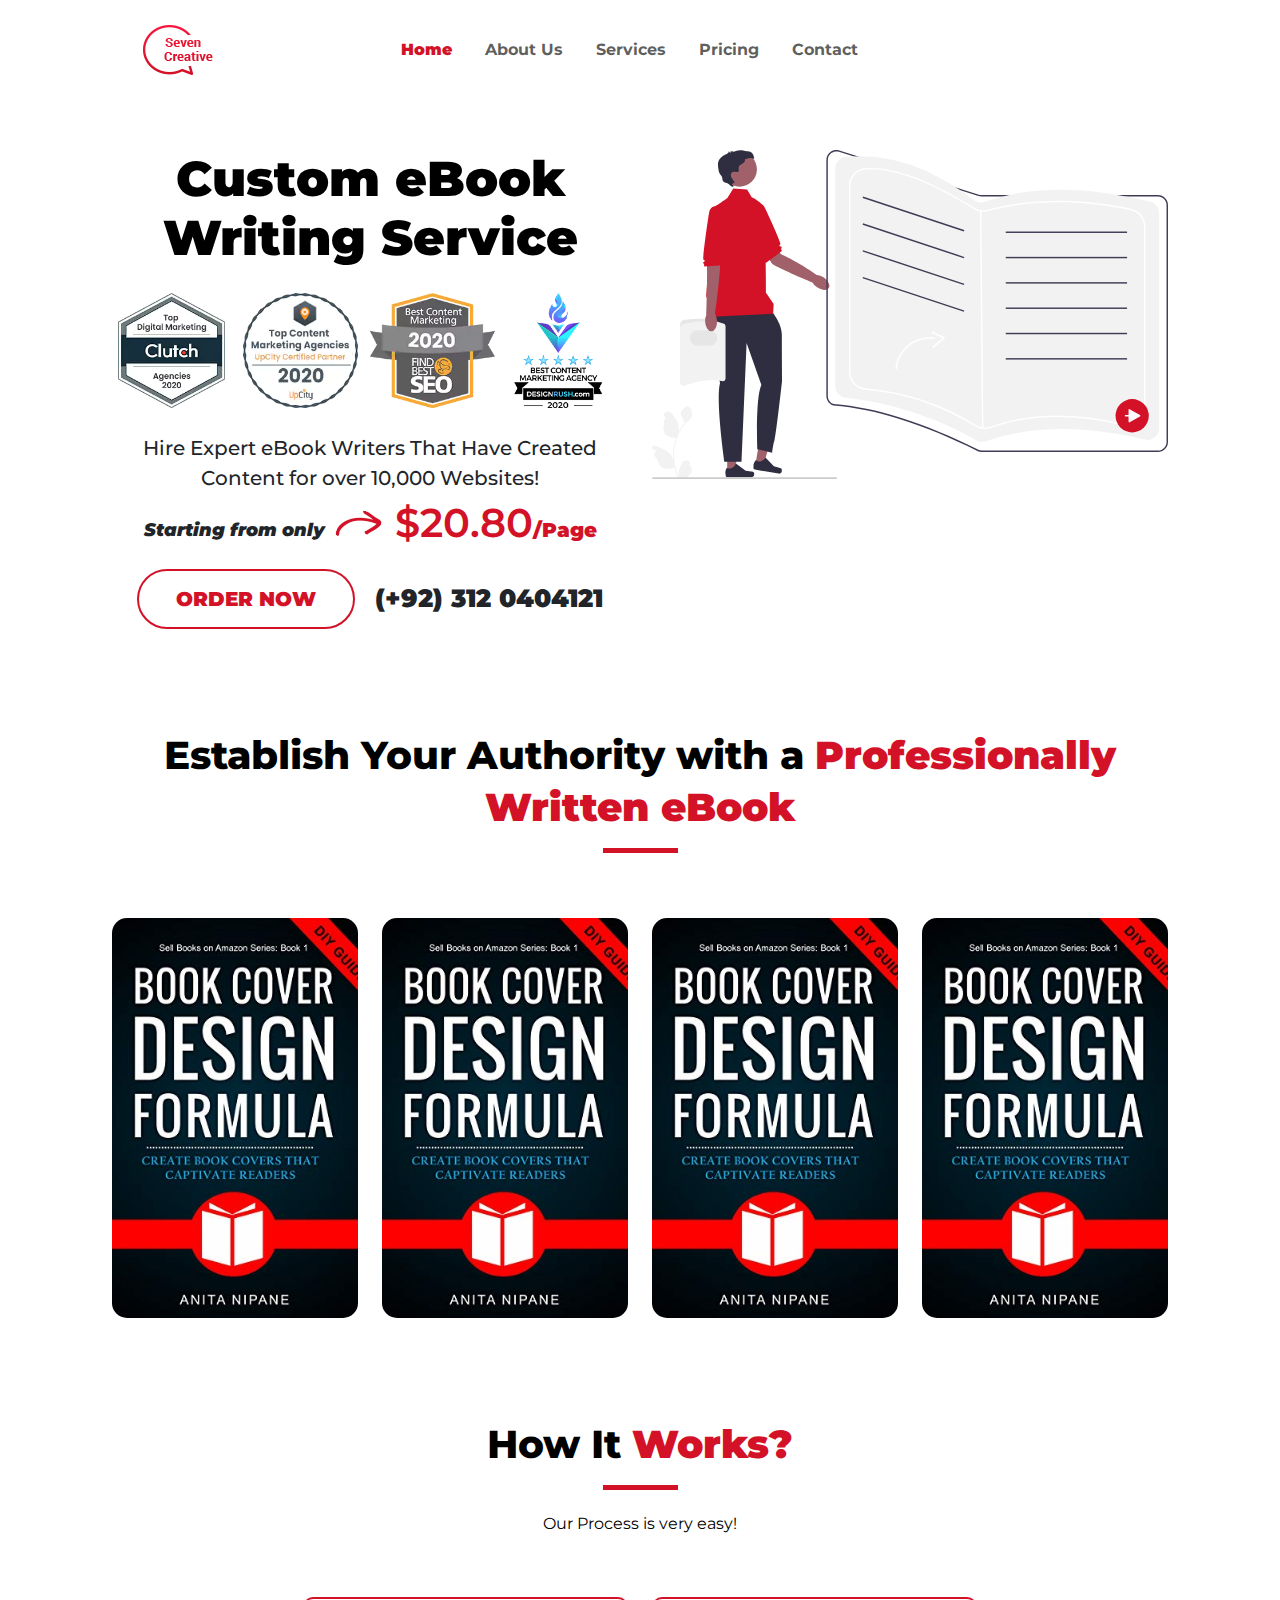
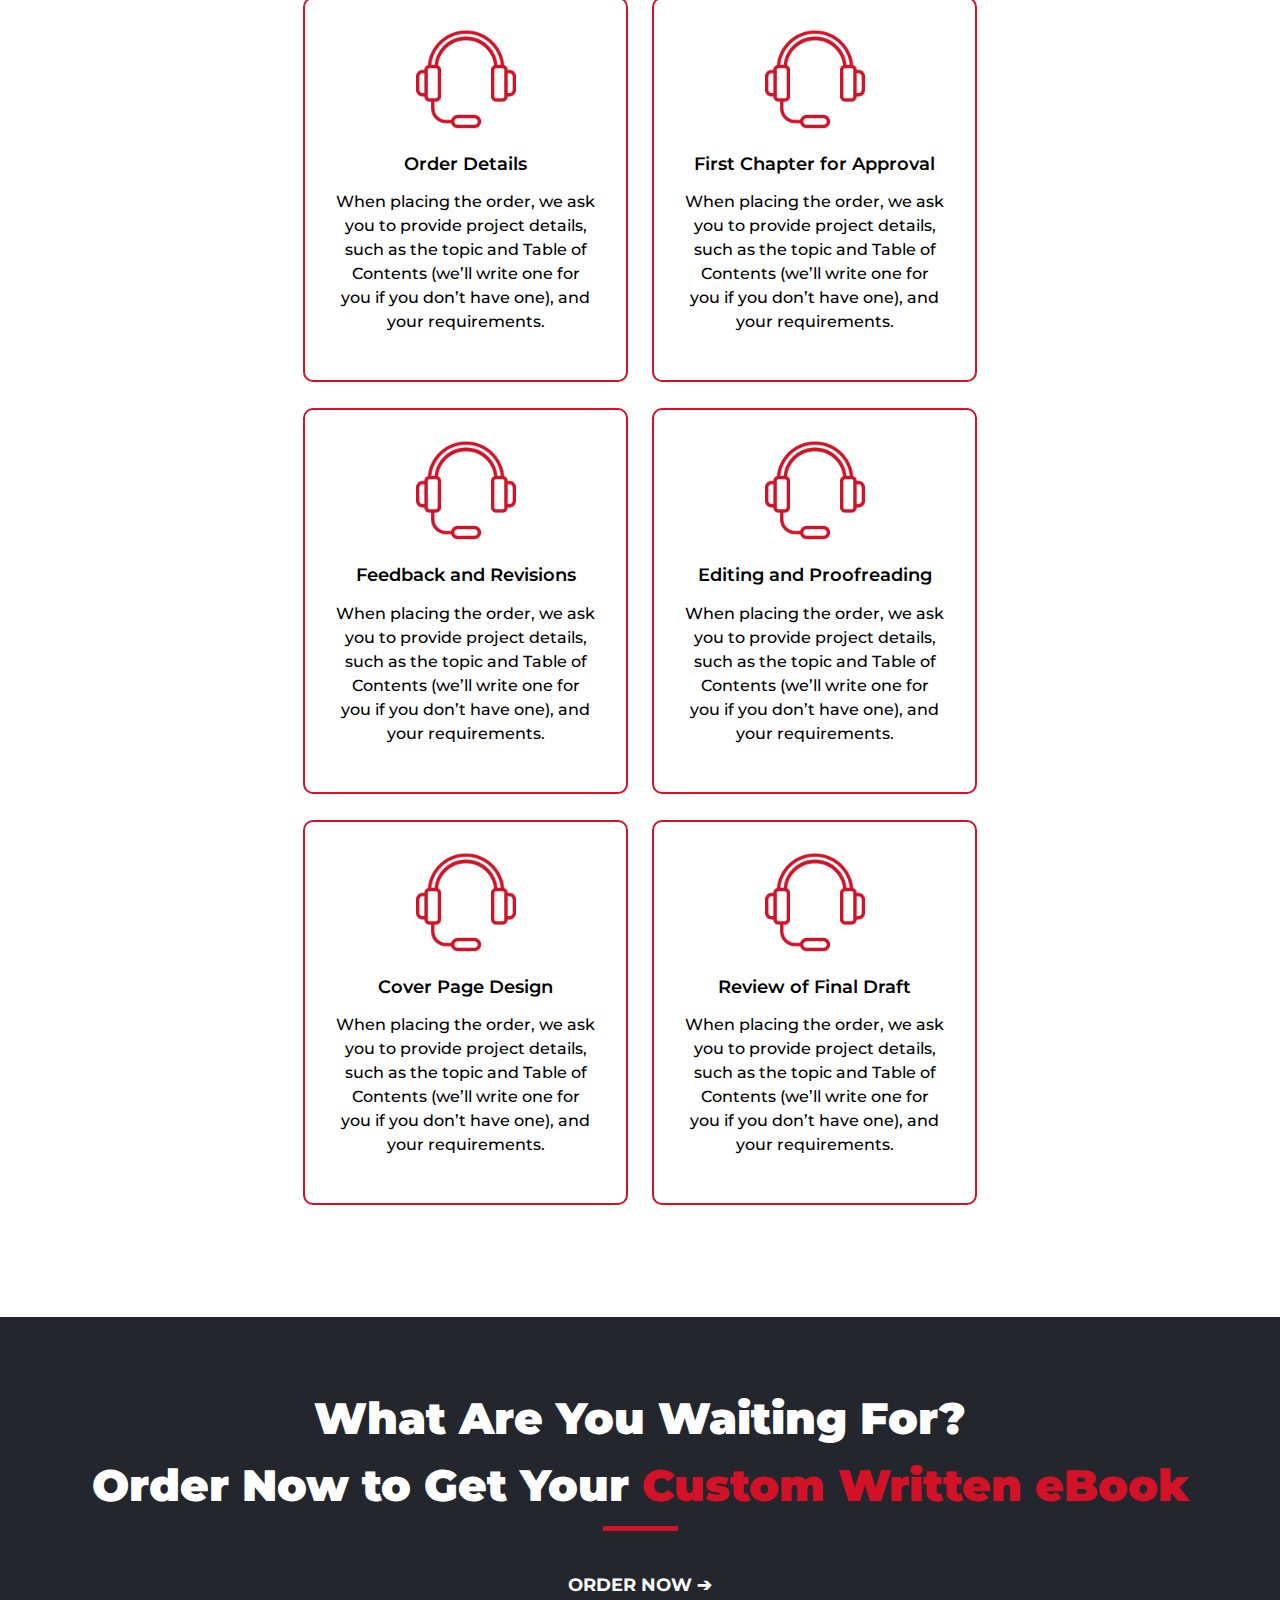
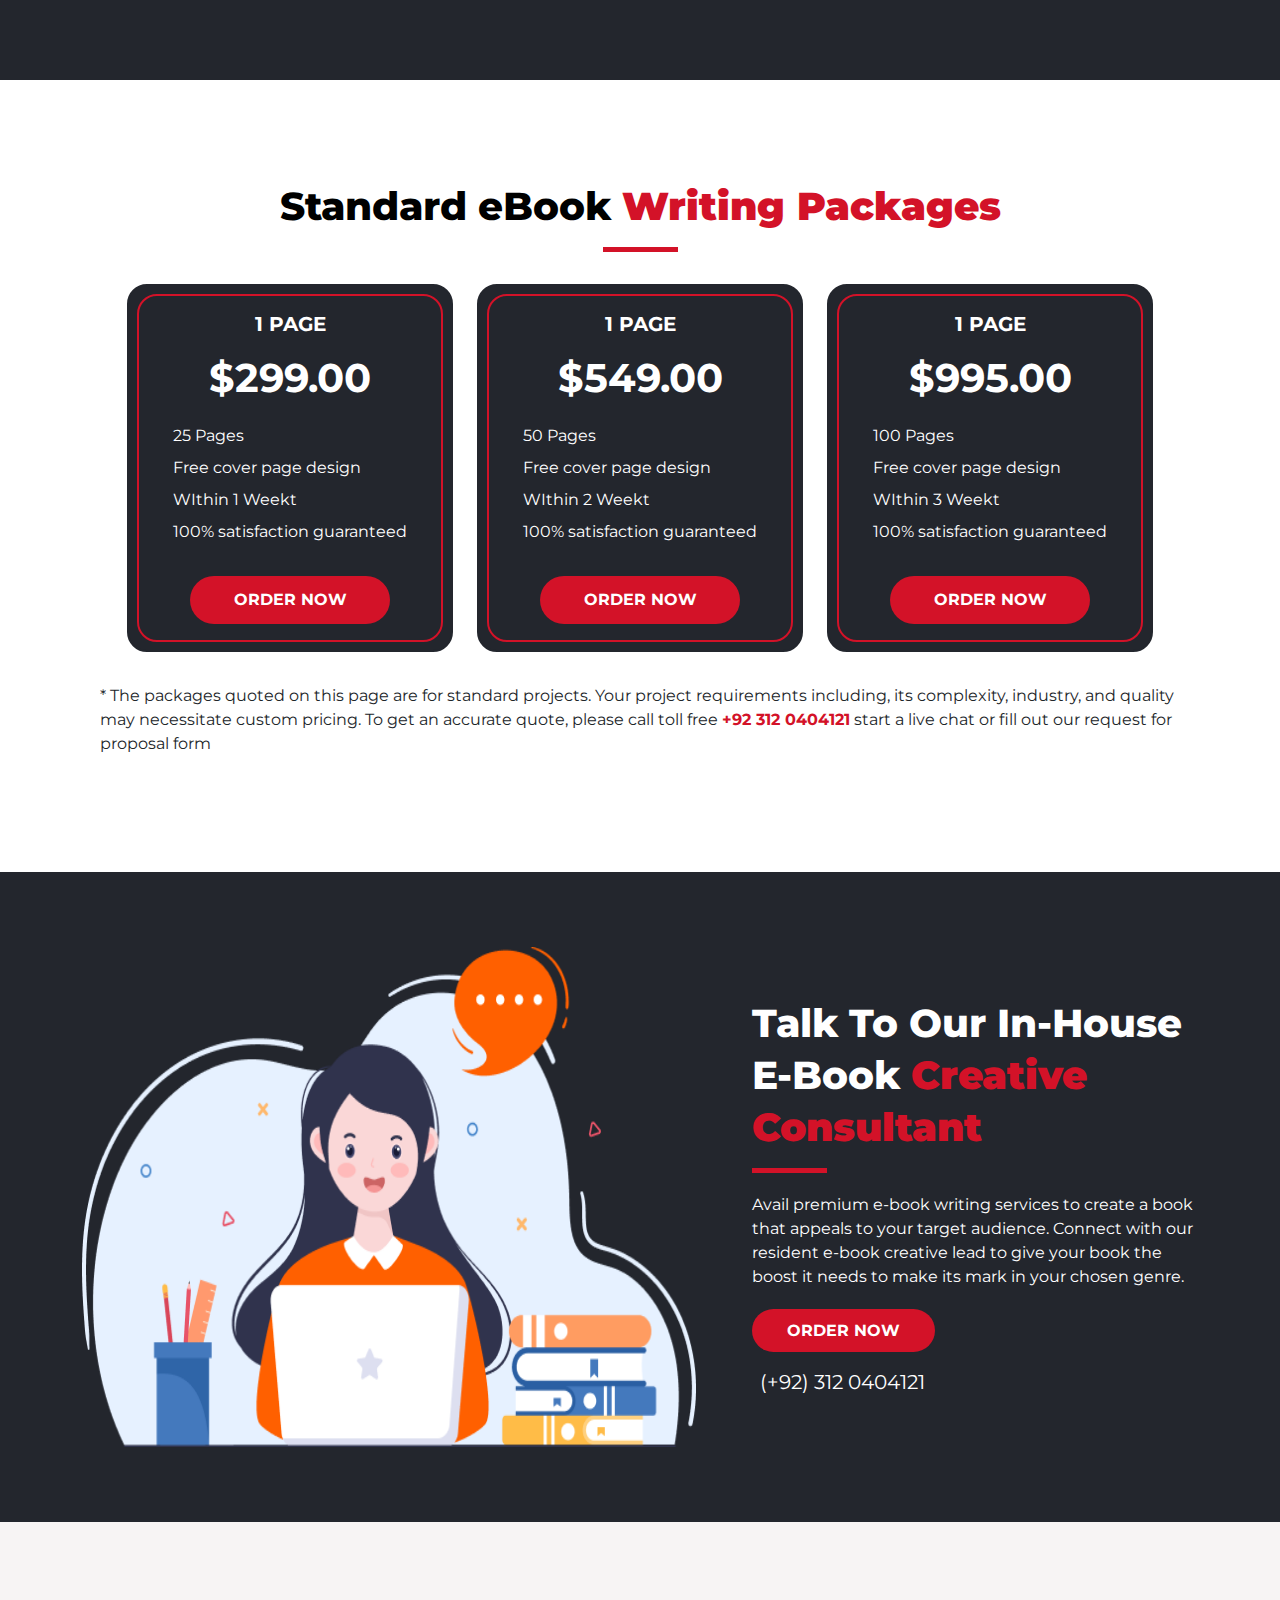
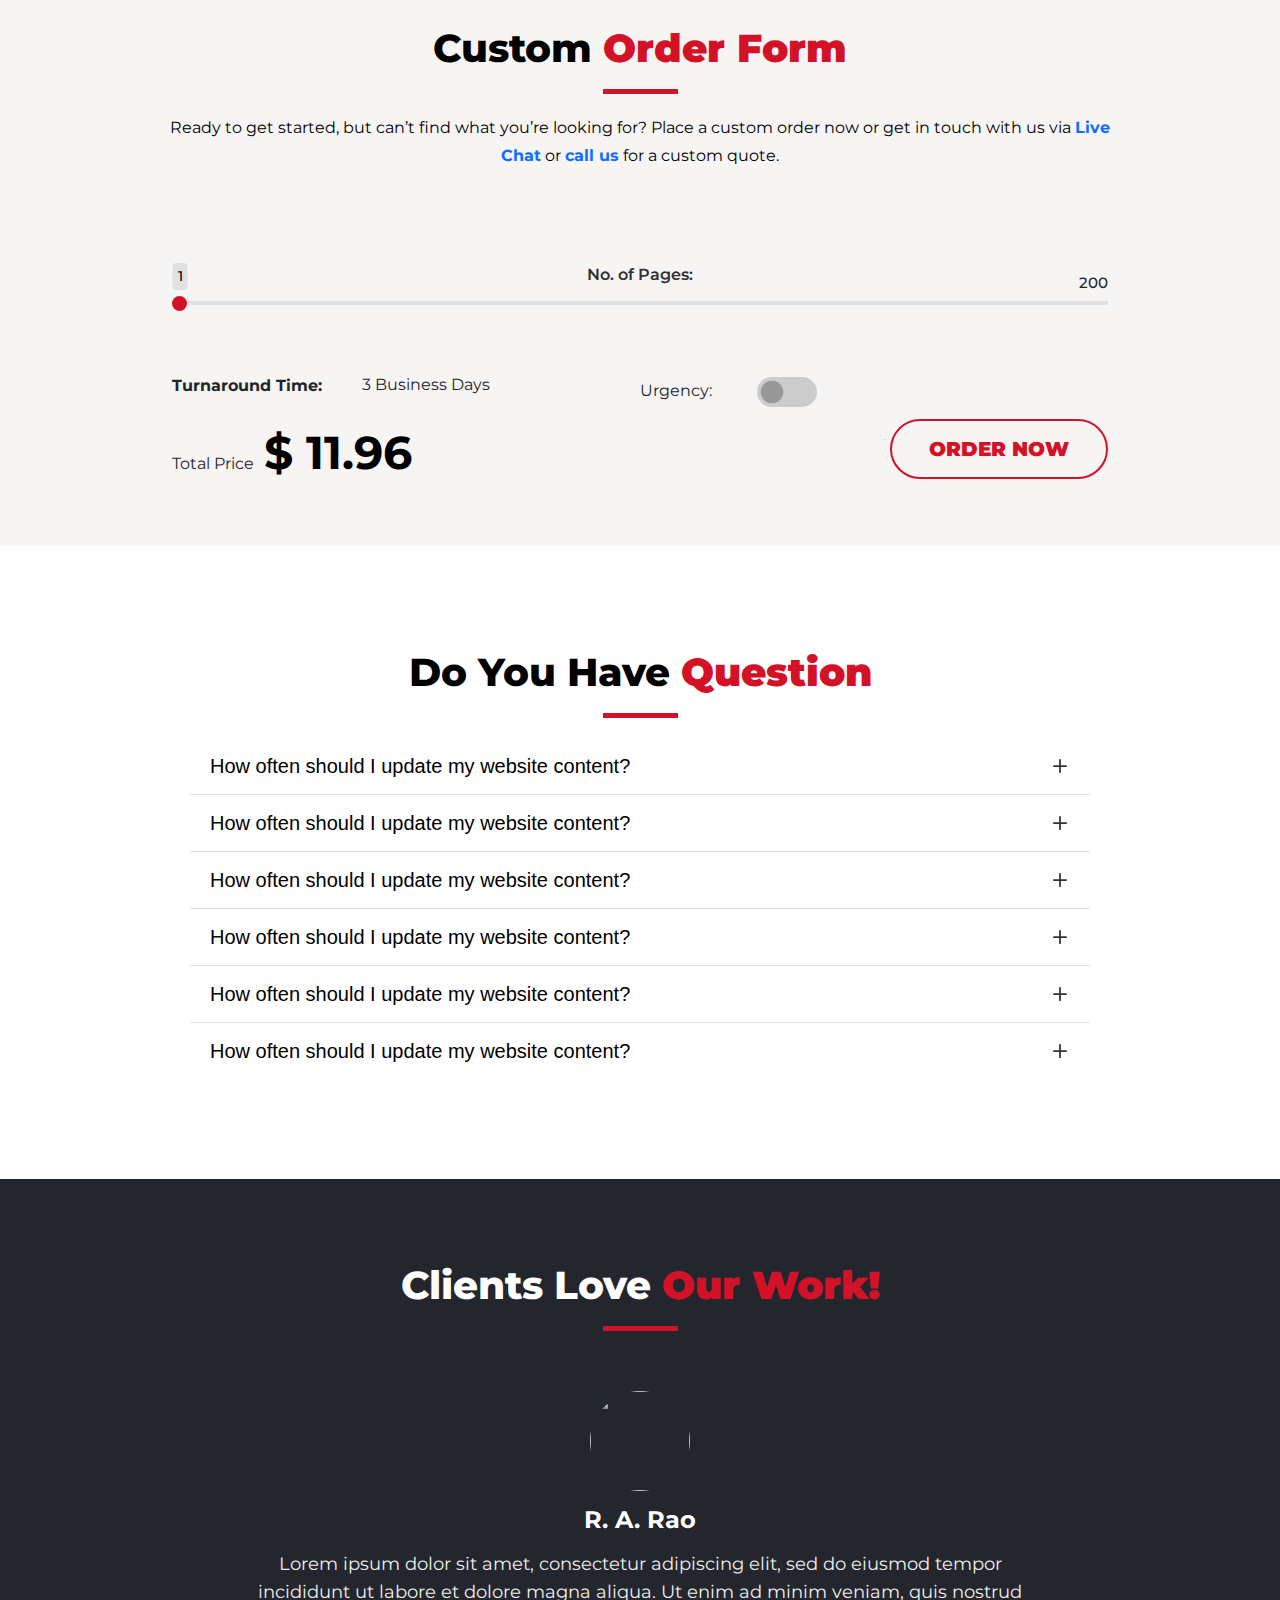
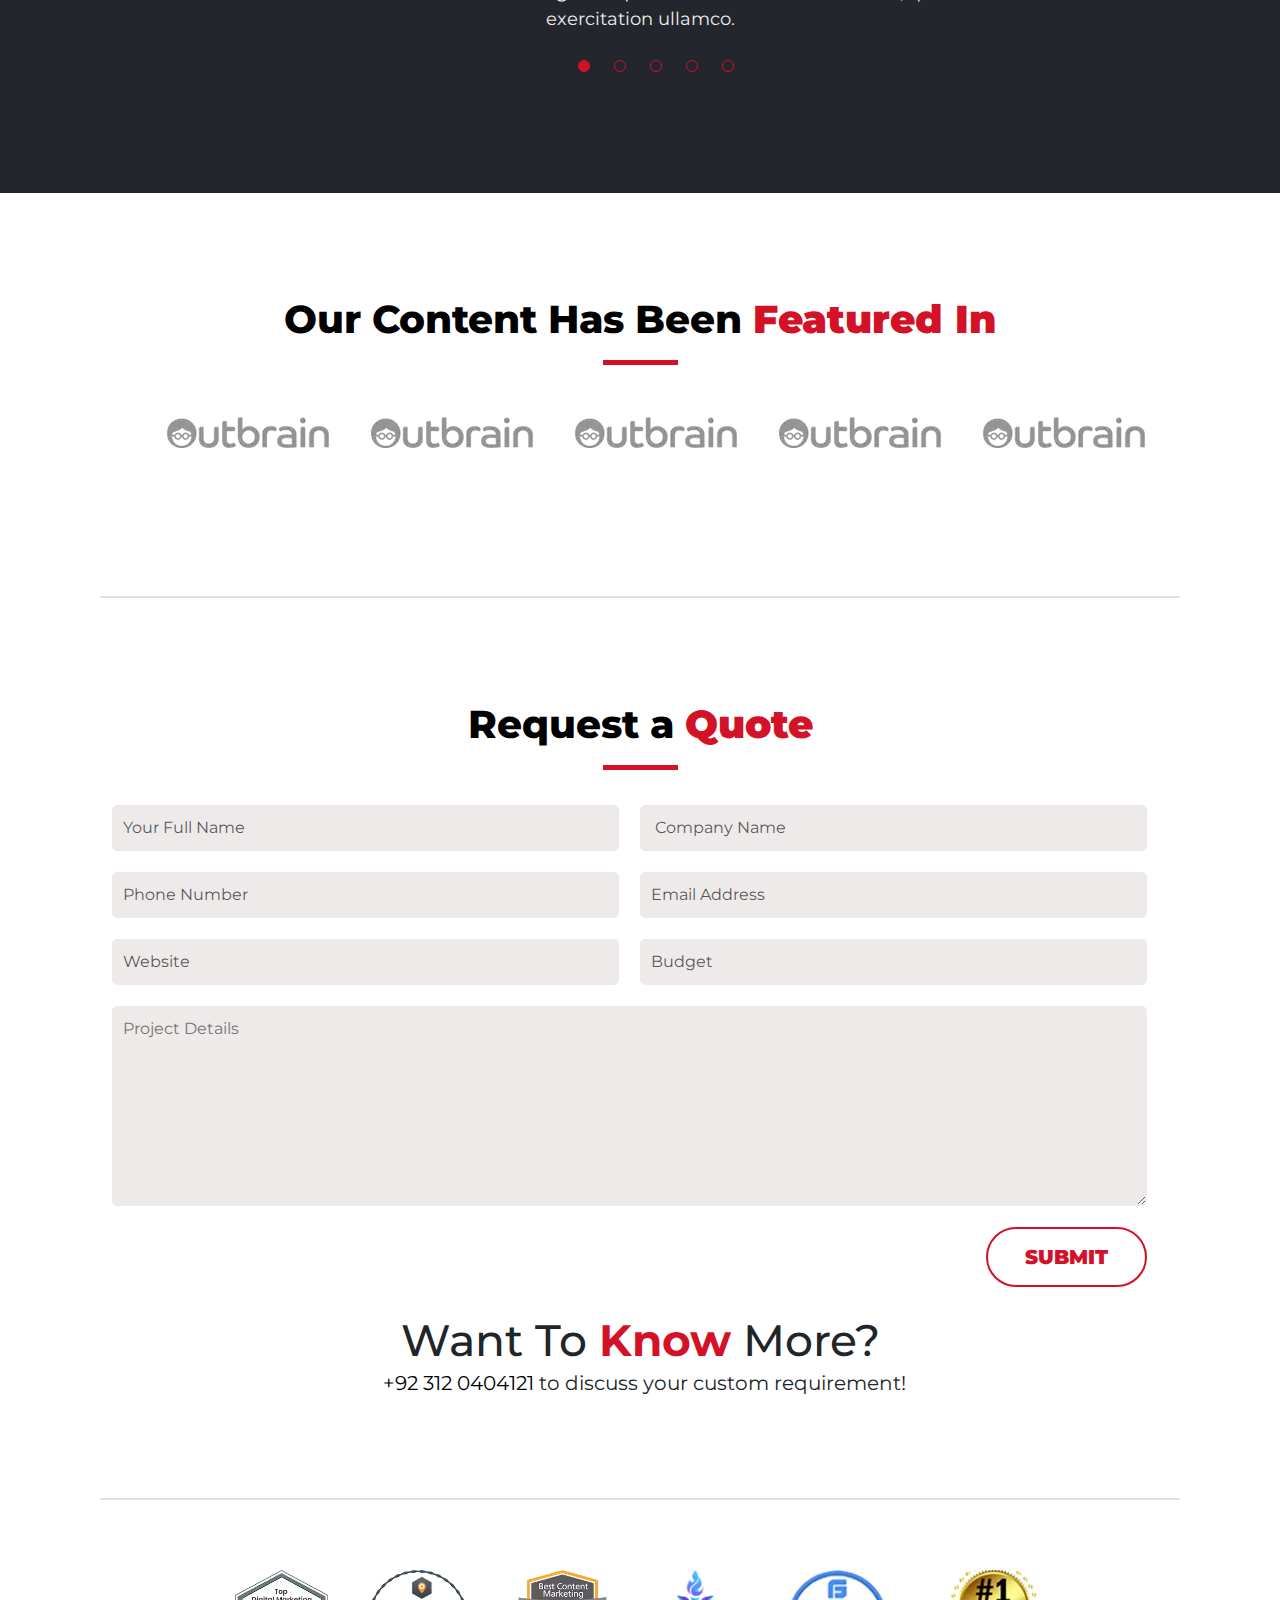
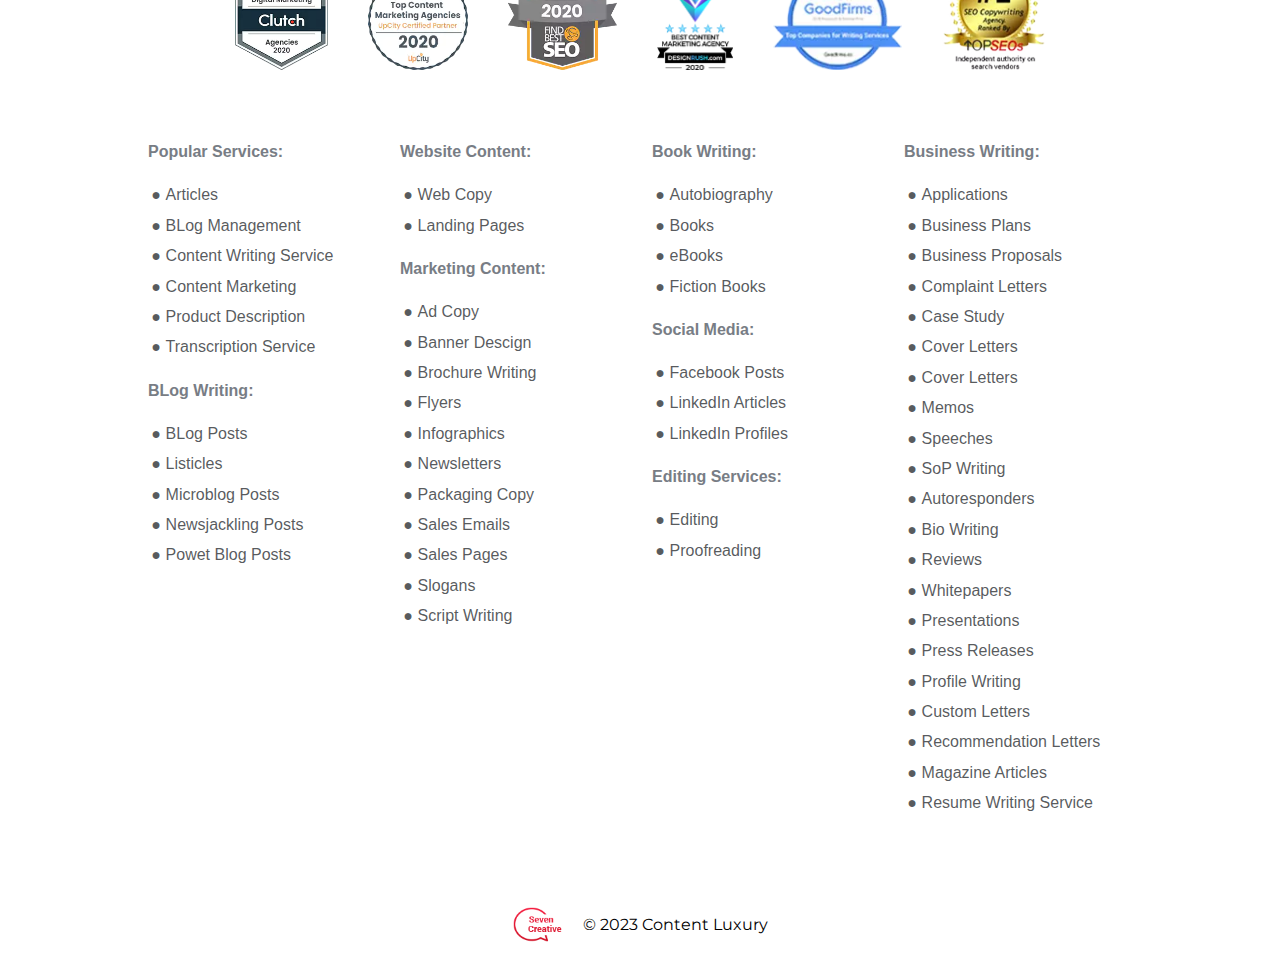
==== commit 5b97e25b: "update" ====
--- a/index.html
+++ b/index.html
@@ -91,7 +91,7 @@
             </div>
             <div class="button_wrapper ">
               <a href="#" class="button">Order now</a>
-              <div class="contact_wrapper"><i class="fa-solid fa-phone"></i><span> (+92) 313 0230005</span></div>
+              <div class="contact_wrapper"><i class="fa-solid fa-phone"></i><span> (+92) 312 0404121</span></div>
             </div>
 
 
@@ -343,7 +343,7 @@
           <a href="#" class="button">Order Now</a>
           <br>
           <br>
-          <a href="javascript:void(0)" class="phone"><i class="fas fa-phone me-2"></i>(+92) 3130230005</a>
+          <a href="javascript:void(0)" class="phone"><i class="fas fa-phone me-2"></i>(+92) 312 0404121</a>
 
 
         </div>
@@ -693,7 +693,7 @@
           </div>
           <div class="cta">
             <h3>Want To <span>Know</span> More?</h3>
-            <p><i class="fas fa-phone me-2  clr_span"></i><a href="tel:+923130230005">+92 312 0404121</a> to discuss your
+            <p><i class="fas fa-phone me-2  clr_span"></i><a href="tel:+923120404121">+92 312 0404121</a> to discuss your
               custom requirement!</p>
           </div>
         </div>
